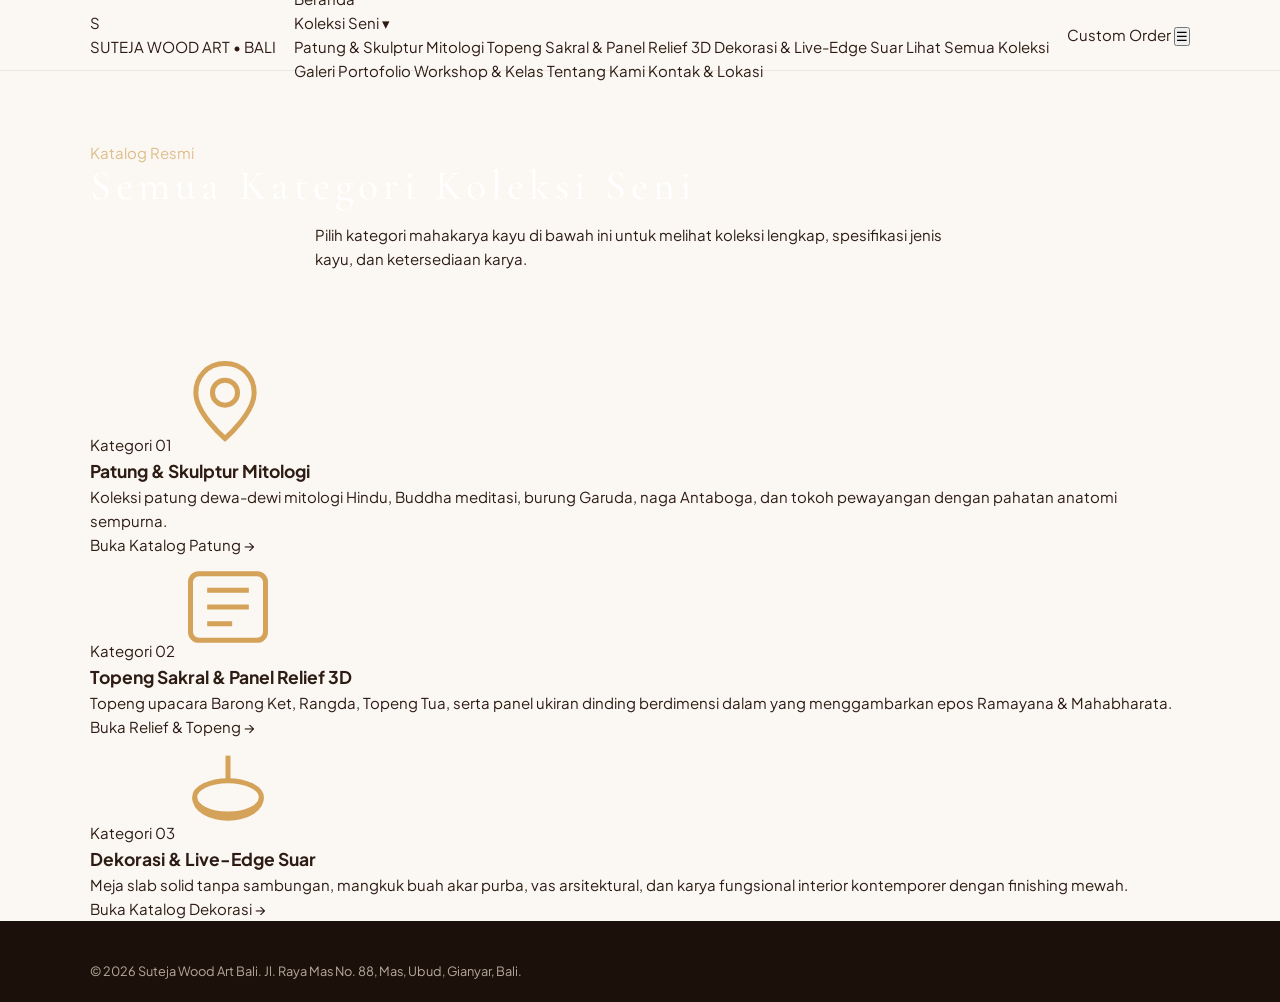
==== collections/index.html @ cc426fd6 "Add files via upload" ====
<!DOCTYPE html>
<html lang="id">
<head>
  <meta charset="UTF-8">
  <meta name="viewport" content="width=device-width, initial-scale=1.0">
  <title>Katalog Koleksi Seni Ukir Kayu | Suteja Wood Art Bali</title>
  <meta name="description" content="Jelajahi seluruh kategori seni ukir kayu Suteja Wood Art: Patung Dewa Mitologi, Topeng Sakral, Relief 3D Dinding, dan Perabot Kayu Suar Live-Edge.">
  <link rel="stylesheet" href="../css/style.css">
  <link rel="icon" href="data:image/svg+xml,<svg xmlns=%22http://www.w3.org/2000/svg%22 viewBox=%220 0 100 100%22><text y=%22.9em%22 font-size=%2290%22>🪵</text></svg>">
</head>
<body>

  <!-- HEADER -->
  <header class="site-header">
    <div class="container header-inner">
      <a href="../index.html" class="brand-logo" aria-label="Suteja Wood Art Home">
        <div class="logo-symbol">S</div>
        <div class="brand-text">
          <span class="brand-name">SUTEJA</span>
          <span class="brand-sub">WOOD ART • BALI</span>
        </div>
      </a>

      <nav class="nav-menu">
        <a href="../index.html" class="nav-link">Beranda</a>
        <div class="nav-item-has-dropdown">
          <a href="index.html" class="nav-link active">Koleksi Seni &#9662;</a>
          <div class="dropdown-menu">
            <a href="statues-sculptures.html" class="dropdown-link">Patung &amp; Skulptur Mitologi</a>
            <a href="masks-panels.html" class="dropdown-link">Topeng Sakral &amp; Panel Relief 3D</a>
            <a href="home-decor.html" class="dropdown-link">Dekorasi &amp; Live-Edge Suar</a>
            <a href="index.html" class="dropdown-link">Lihat Semua Koleksi</a>
          </div>
        </div>
        <a href="../gallery.html" class="nav-link">Galeri Portofolio</a>
        <a href="../workshop.html" class="nav-link">Workshop &amp; Kelas</a>
        <a href="../about.html" class="nav-link">Tentang Kami</a>
        <a href="../contact.html" class="nav-link">Kontak &amp; Lokasi</a>
      </nav>

      <div class="header-actions">
        <a href="../contact.html#commission" class="btn btn-gold btn-sm">Custom Order</a>
        <button class="mobile-menu-btn" aria-label="Toggle Menu">&#9776;</button>
      </div>
    </div>
  </header>

  <!-- BANNER -->
  <section class="hero-section" style="padding: 70px 0 80px;">
    <div class="hero-bg-overlay"></div>
    <div class="container text-center" style="position: relative; z-index: 2;">
      <span class="section-label" style="color: var(--gold-light);">Katalog Resmi</span>
      <h1 class="hero-title" style="margin-bottom: 16px;">Semua Kategori Koleksi Seni</h1>
      <p class="hero-description" style="margin: 0 auto; max-width: 650px;">
        Pilih kategori mahakarya kayu di bawah ini untuk melihat koleksi lengkap, spesifikasi jenis kayu, dan ketersediaan karya.
      </p>
    </div>
  </section>

  <!-- CATEGORIES -->
  <section class="section">
    <div class="container">
      <div class="collections-grid">
        <!-- Cat 1 -->
        <div class="collection-card">
          <div class="card-image-wrap">
            <span class="card-badge">Kategori 01</span>
            <svg width="100" height="100" viewBox="0 0 24 24" fill="none" stroke="#d4a359" stroke-width="1.2">
              <path d="M12 3c-4.5 0-7 3.5-7 7 0 5 7 11 7 11s7-6 7-11c0-3.5-2.5-7-7-7z"></path>
              <circle cx="12" cy="10" r="3"></circle>
            </svg>
          </div>
          <div class="card-body">
            <h3 class="card-title">Patung &amp; Skulptur Mitologi</h3>
            <p class="card-desc">
              Koleksi patung dewa-dewi mitologi Hindu, Buddha meditasi, burung Garuda, naga Antaboga, dan tokoh pewayangan dengan pahatan anatomi sempurna.
            </p>
            <div class="card-footer">
              <a href="statues-sculptures.html" class="btn btn-primary" style="width: 100%;">Buka Katalog Patung &rarr;</a>
            </div>
          </div>
        </div>

        <!-- Cat 2 -->
        <div class="collection-card">
          <div class="card-image-wrap">
            <span class="card-badge">Kategori 02</span>
            <svg width="100" height="100" viewBox="0 0 24 24" fill="none" stroke="#d4a359" stroke-width="1.2">
              <rect x="3" y="4" width="18" height="16" rx="2"></rect>
              <path d="M7 8h10M7 12h10M7 16h6"></path>
            </svg>
          </div>
          <div class="card-body">
            <h3 class="card-title">Topeng Sakral &amp; Panel Relief 3D</h3>
            <p class="card-desc">
              Topeng upacara Barong Ket, Rangda, Topeng Tua, serta panel ukiran dinding berdimensi dalam yang menggambarkan epos Ramayana &amp; Mahabharata.
            </p>
            <div class="card-footer">
              <a href="masks-panels.html" class="btn btn-primary" style="width: 100%;">Buka Relief &amp; Topeng &rarr;</a>
            </div>
          </div>
        </div>

        <!-- Cat 3 -->
        <div class="collection-card">
          <div class="card-image-wrap">
            <span class="card-badge">Kategori 03</span>
            <svg width="100" height="100" viewBox="0 0 24 24" fill="none" stroke="#d4a359" stroke-width="1.2">
              <ellipse cx="12" cy="14" rx="8" ry="4"></ellipse>
              <path d="M4 14c0 3 3.6 5 8 5s8-2 8-5"></path>
              <path d="M12 4v6"></path>
            </svg>
          </div>
          <div class="card-body">
            <h3 class="card-title">Dekorasi &amp; Live-Edge Suar</h3>
            <p class="card-desc">
              Meja slab solid tanpa sambungan, mangkuk buah akar purba, vas arsitektural, dan karya fungsional interior kontemporer dengan finishing mewah.
            </p>
            <div class="card-footer">
              <a href="home-decor.html" class="btn btn-primary" style="width: 100%;">Buka Katalog Dekorasi &rarr;</a>
            </div>
          </div>
        </div>
      </div>
    </div>
  </section>

  <!-- FOOTER -->
  <footer class="site-footer">
    <div class="container text-center">
      <p>&copy; 2026 Suteja Wood Art Bali. Jl. Raya Mas No. 88, Mas, Ubud, Gianyar, Bali.</p>
    </div>
  </footer>

  <script src="../js/app.js"></script>
</body>
</html>
---- css/style.css ----
/* ==========================================================================
   SUTEJA WOOD ART - Faithful Implementation of Official Mockup
   ========================================================================== */

@import url('https://fonts.googleapis.com/css2?family=Cormorant+Garamond:ital,wght@0,400;0,500;0,600;0,700;1,400;1,600&family=Plus+Jakarta+Sans:wght@300;400;500;600;700&display=swap');

:root {
  --bg-page: #fbf7f2;
  --bg-cream: #f4ece1;
  --bg-card: #ffffff;
  --bg-footer: #1c110a;
  
  --wood-dark: #2d1c14;
  --wood-brown: #7a462b;
  --wood-brown-hover: #8f5436;
  --wood-muted: #746456;
  --wood-light: #ab9b8e;
  
  --gold: #c29b62;
  --gold-light: #ddbe8d;
  --gold-subtle: rgba(194, 155, 98, 0.15);
  
  --border-card: rgba(122, 70, 43, 0.12);
  --border-light: rgba(45, 28, 20, 0.08);
  
  --font-serif: 'Cormorant Garamond', Georgia, serif;
  --font-sans: 'Plus Jakarta Sans', -apple-system, BlinkMacSystemFont, sans-serif;
  
  --radius-sm: 6px;
  --radius-md: 10px;
  --radius-lg: 16px;
  --radius-full: 9999px;
  
  --shadow-card: 0 4px 18px rgba(45, 28, 20, 0.05);
  --shadow-hover: 0 10px 25px rgba(45, 28, 20, 0.1);
  --transition: all 0.25s ease;
}

*, *::before, *::after {
  box-sizing: border-box;
  margin: 0;
  padding: 0;
}

html {
  scroll-behavior: smooth;
  font-size: 15px;
}

body {
  font-family: var(--font-sans);
  background-color: var(--bg-page);
  color: var(--wood-dark);
  line-height: 1.6;
  -webkit-font-smoothing: antialiased;
  overflow-x: hidden;
}

img {
  max-width: 100%;
  height: auto;
  display: block;
}

a {
  color: inherit;
  text-decoration: none;
  transition: var(--transition);
}

.container {
  width: 100%;
  max-width: 1140px;
  margin: 0 auto;
  padding: 0 20px;
}

/* ==========================================================================
   HEADER / NAVBAR
   ========================================================================== */
.site-header {
  background-color: var(--bg-page);
  border-bottom: 1px solid var(--border-light);
  position: sticky;
  top: 0;
  z-index: 1000;
}

.header-inner {
  display: flex;
  align-items: center;
  justify-content: space-between;
  height: 70px;
}

.brand-header-logo {
  display: flex;
  align-items: center;
  gap: 10px;
}

.brand-header-logo img {
  height: 44px;
  width: auto;
  object-fit: contain;
}

.nav-links {
  display: flex;
  align-items: center;
  gap: 24px;
}

.nav-item {
  font-size: 0.88rem;
  font-weight: 500;
  color: var(--wood-dark);
  padding: 6px 0;
  position: relative;
}

.nav-item:hover {
  color: var(--wood-brown);
}

.nav-item.active {
  color: var(--wood-dark);
  font-weight: 600;
}

.nav-item.active::after {
  content: '';
  position: absolute;
  bottom: 0;
  left: 0;
  right: 0;
  height: 2px;
  background-color: var(--wood-brown);
  border-radius: 2px;
}

.header-right {
  display: flex;
  align-items: center;
  gap: 18px;
}

.header-phone {
  display: flex;
  align-items: center;
  gap: 8px;
  font-size: 0.88rem;
  font-weight: 600;
  color: var(--wood-dark);
}

.header-phone:hover {
  color: var(--wood-brown);
}

.header-search-btn {
  background: none;
  border: none;
  cursor: pointer;
  color: var(--wood-dark);
  display: flex;
  align-items: center;
  justify-content: center;
  padding: 4px;
}

.mobile-toggle {
  display: none;
  background: none;
  border: none;
  font-size: 1.5rem;
  color: var(--wood-dark);
  cursor: pointer;
}

/* ==========================================================================
   HERO SECTION
   ========================================================================== */
.hero-wrapper {
  position: relative;
  background-color: #1a120c;
  overflow: hidden;
  min-height: 480px;
  display: flex;
  align-items: center;
}

.hero-bg-image {
  position: absolute;
  inset: 0;
  width: 100%;
  height: 100%;
  object-fit: cover;
  object-position: center right;
  z-index: 1;
}

.hero-gradient-overlay {
  position: absolute;
  inset: 0;
  background: linear-gradient(90deg, rgba(20, 13, 8, 0.95) 0%, rgba(20, 13, 8, 0.8) 40%, rgba(20, 13, 8, 0.2) 80%, rgba(20, 13, 8, 0.05) 100%);
  z-index: 2;
}

.hero-container {
  position: relative;
  z-index: 3;
  display: flex;
  justify-content: space-between;
  align-items: center;
  padding: 60px 0;
  width: 100%;
}

.hero-left-content {
  max-width: 440px;
  color: #f7efe6;
}

.hero-emblem {
  width: 58px;
  height: auto;
  margin-bottom: 12px;
  display: block;
  filter: drop-shadow(0 2px 8px rgba(0,0,0,0.4));
}

.hero-title {
  font-family: var(--font-serif);
  font-size: 2.8rem;
  font-weight: 500;
  letter-spacing: 5px;
  line-height: 1;
  color: #ffffff;
  margin-bottom: 4px;
}

.hero-wood-art {
  font-family: var(--font-serif);
  font-size: 1.05rem;
  letter-spacing: 3px;
  color: #e5d2bc;
  margin-bottom: 14px;
  display: block;
}

.hero-tagline {
  font-family: var(--font-serif);
  font-style: italic;
  font-size: 1rem;
  color: #d6be9f;
  margin-bottom: 14px;
  display: block;
}

.hero-desc {
  font-size: 0.95rem;
  line-height: 1.6;
  color: #c9bbae;
  margin-bottom: 24px;
}

.hero-btn {
  display: inline-flex;
  align-items: center;
  gap: 8px;
  background-color: var(--wood-brown);
  color: #fcf6ef;
  font-size: 0.9rem;
  font-weight: 600;
  padding: 10px 24px;
  border-radius: var(--radius-full);
  border: 1px solid rgba(221, 190, 141, 0.3);
  box-shadow: 0 4px 15px rgba(0, 0, 0, 0.3);
}

.hero-btn:hover {
  background-color: var(--wood-brown-hover);
  transform: translateY(-2px);
  color: #ffffff;
}

/* Right floating tags */
.hero-right-tags {
  display: flex;
  flex-direction: column;
  align-items: flex-end;
  gap: 6px;
  color: rgba(255, 255, 255, 0.85);
  font-size: 0.88rem;
  padding-right: 10px;
  border-right: 2px solid rgba(194, 155, 98, 0.4);
}

.hero-star-ornament {
  margin-top: 16px;
  color: var(--gold);
}

/* ==========================================================================
   CATEGORY ICONS STRIP
   ========================================================================== */
.category-strip {
  background-color: var(--bg-page);
  padding: 34px 0;
  border-bottom: 1px solid var(--border-light);
  position: relative;
}

.category-corner-left,
.category-corner-right {
  position: absolute;
  top: 8px;
  width: 50px;
  height: 50px;
  opacity: 0.12;
  pointer-events: none;
}
.category-corner-left { left: 16px; }
.category-corner-right { right: 16px; transform: scaleX(-1); }

.category-items-grid {
  display: grid;
  grid-template-columns: repeat(5, 1fr);
  gap: 16px;
  text-align: center;
}

.cat-item {
  display: flex;
  flex-direction: column;
  align-items: center;
  cursor: pointer;
}

.cat-icon-circle {
  width: 58px;
  height: 58px;
  border-radius: 50%;
  border: 1px solid rgba(122, 70, 43, 0.25);
  background-color: rgba(255, 255, 255, 0.5);
  display: flex;
  align-items: center;
  justify-content: center;
  margin-bottom: 10px;
  color: var(--wood-brown);
  transition: var(--transition);
}

.cat-item:hover .cat-icon-circle {
  background-color: #ffffff;
  border-color: var(--wood-brown);
  box-shadow: 0 4px 12px rgba(122, 70, 43, 0.15);
  transform: translateY(-3px);
}

.cat-title {
  font-weight: 700;
  font-size: 0.95rem;
  color: var(--wood-dark);
  margin-bottom: 2px;
}

.cat-subtitle {
  font-size: 0.78rem;
  color: var(--wood-muted);
}

/* ==========================================================================
   PRODUK PILIHAN (Featured Products)
   ========================================================================== */
.section-products {
  padding: 44px 0 54px;
}

.section-head-row {
  display: flex;
  justify-content: space-between;
  align-items: flex-end;
  margin-bottom: 26px;
}

.section-main-title {
  font-family: var(--font-serif);
  font-size: 2rem;
  font-weight: 600;
  color: var(--wood-dark);
  line-height: 1.1;
  margin-bottom: 4px;
}

.section-sub-line {
  font-size: 0.825rem;
  color: var(--wood-muted);
}

.section-more-link {
  font-size: 0.85rem;
  color: var(--wood-muted);
  display: inline-flex;
  align-items: center;
  gap: 6px;
}

.section-more-link:hover {
  color: var(--wood-brown);
}

.products-grid-5 {
  display: grid;
  grid-template-columns: repeat(5, 1fr);
  gap: 16px;
}

.product-card {
  background-color: #ffffff;
  border-radius: var(--radius-sm);
  border: 1px solid var(--border-card);
  padding: 10px 10px 14px;
  text-align: center;
  display: flex;
  flex-direction: column;
  transition: var(--transition);
}

.product-card:hover {
  transform: translateY(-5px);
  box-shadow: var(--shadow-hover);
  border-color: rgba(122, 70, 43, 0.3);
}

.product-image-box {
  width: 100%;
  aspect-ratio: 1 / 1;
  border-radius: 4px;
  overflow: hidden;
  background-color: #e8ded4;
  margin-bottom: 12px;
}

.product-image-box img {
  width: 100%;
  height: 100%;
  object-fit: cover;
  transition: transform 0.4s ease;
}

.product-card:hover .product-image-box img {
  transform: scale(1.06);
}

.product-title {
  font-size: 0.9rem;
  font-weight: 600;
  color: var(--wood-dark);
  margin-bottom: 10px;
  flex-grow: 1;
}

.btn-detail-pill {
  display: inline-flex;
  align-items: center;
  justify-content: center;
  gap: 6px;
  background-color: #f7f1e7;
  color: var(--wood-dark);
  font-size: 0.78rem;
  font-weight: 500;
  padding: 5px 14px;
  border-radius: var(--radius-full);
  border: 1px solid rgba(122, 70, 43, 0.15);
  cursor: pointer;
  transition: var(--transition);
}

.btn-detail-pill:hover {
  background-color: var(--wood-brown);
  color: #ffffff;
  border-color: var(--wood-brown);
}

/* ==========================================================================
   TENTANG KAMI (Split Section)
   ========================================================================== */
.section-about {
  padding: 20px 0 50px;
}

.about-split-card {
  background-color: #ffffff;
  border-radius: var(--radius-sm);
  border: 1px solid var(--border-card);
  overflow: hidden;
  display: grid;
  grid-template-columns: 0.9fr 1.3fr 0.8fr;
  box-shadow: var(--shadow-card);
  position: relative;
}

.about-photo-col {
  height: 100%;
  min-height: 250px;
  background-color: #1f140d;
}

.about-photo-col img {
  width: 100%;
  height: 100%;
  object-fit: cover;
}

.about-text-col {
  padding: 32px 30px;
  display: flex;
  flex-direction: column;
  justify-content: center;
}

.about-eyebrow {
  font-size: 0.75rem;
  text-transform: uppercase;
  letter-spacing: 1.5px;
  color: var(--wood-muted);
  font-weight: 600;
  margin-bottom: 4px;
}

.about-title {
  font-family: var(--font-serif);
  font-size: 1.85rem;
  font-weight: 600;
  color: var(--wood-dark);
  margin-bottom: 12px;
}

.about-paragraph {
  font-size: 0.875rem;
  line-height: 1.65;
  color: var(--wood-muted);
  margin-bottom: 22px;
}

.about-features-row {
  display: flex;
  gap: 20px;
  flex-wrap: wrap;
}

.about-feat-item {
  display: flex;
  flex-direction: column;
  align-items: center;
  gap: 4px;
  font-size: 0.76rem;
  font-weight: 600;
  color: var(--wood-dark);
}

.about-feat-icon {
  width: 32px;
  height: 32px;
  display: flex;
  align-items: center;
  justify-content: center;
  color: var(--wood-brown);
}

.about-quote-col {
  padding: 32px 28px;
  display: flex;
  flex-direction: column;
  justify-content: center;
  align-items: center;
  text-align: center;
  border-left: 1px solid var(--border-card);
  background-color: #faf6f0;
  position: relative;
}

.about-quote-text {
  font-family: var(--font-serif);
  font-style: italic;
  font-size: 1.15rem;
  line-height: 1.45;
  color: var(--wood-brown);
  margin-bottom: 14px;
}

.about-quote-star {
  color: var(--gold);
}

.about-corner-mandala {
  position: absolute;
  top: 8px;
  right: 8px;
  width: 44px;
  height: 44px;
  opacity: 0.15;
}

/* ==========================================================================
   GALERI KARYA
   ========================================================================== */
.section-gallery {
  padding: 30px 0 54px;
}

.gallery-row-5 {
  display: grid;
  grid-template-columns: repeat(5, 1fr);
  gap: 14px;
}

.gallery-thumb-item {
  border-radius: var(--radius-sm);
  overflow: hidden;
  height: 125px;
  background-color: #2b1b12;
  cursor: pointer;
  position: relative;
}

.gallery-thumb-item img {
  width: 100%;
  height: 100%;
  object-fit: cover;
  transition: transform 0.4s ease;
}

.gallery-thumb-item:hover img {
  transform: scale(1.08);
}

.gallery-hover-overlay {
  position: absolute;
  inset: 0;
  background: rgba(43, 27, 18, 0.45);
  display: flex;
  align-items: center;
  justify-content: center;
  opacity: 0;
  transition: var(--transition);
  color: #ffffff;
  font-size: 1.1rem;
}

.gallery-thumb-item:hover .gallery-hover-overlay {
  opacity: 1;
}

/* ==========================================================================
   APA KATA PELANGGAN KAMI (Testimonials)
   ========================================================================== */
.section-testimonials {
  position: relative;
  padding: 40px 0 60px;
  background-color: #f7f1e7;
  overflow: hidden;
}

.testimonial-temple-bg {
  position: absolute;
  left: 0;
  bottom: 0;
  height: 100%;
  width: 250px;
  object-fit: contain;
  object-position: bottom left;
  opacity: 0.45;
  pointer-events: none;
  z-index: 1;
}

.testimonials-inner {
  position: relative;
  z-index: 2;
}

.testimonials-title {
  text-align: center;
  font-family: var(--font-serif);
  font-size: 1.85rem;
  color: var(--wood-dark);
  margin-bottom: 26px;
}

.testimonials-grid-3 {
  display: grid;
  grid-template-columns: repeat(3, 1fr);
  gap: 20px;
  max-width: 960px;
  margin: 0 auto;
}

.testimonial-card {
  background-color: #ffffff;
  border-radius: var(--radius-sm);
  padding: 18px 20px;
  box-shadow: 0 4px 15px rgba(45, 28, 20, 0.04);
  border: 1px solid rgba(122, 70, 43, 0.08);
  display: flex;
  gap: 14px;
  align-items: flex-start;
}

.testi-avatar {
  width: 36px;
  height: 36px;
  border-radius: 50%;
  object-fit: cover;
  flex-shrink: 0;
  border: 1px solid var(--gold);
}

.testi-body {
  flex-grow: 1;
}

.testi-stars {
  color: #df9724;
  font-size: 0.8rem;
  letter-spacing: 2px;
  margin-bottom: 4px;
}

.testi-quote {
  font-size: 0.78rem;
  line-height: 1.5;
  color: var(--wood-muted);
  margin-bottom: 6px;
}

.testi-author {
  font-size: 0.74rem;
  font-style: italic;
  color: var(--wood-light);
}

/* ==========================================================================
   FOOTER
   ========================================================================== */
.site-footer {
  background-color: var(--bg-footer);
  color: #b7a99d;
  padding: 40px 0 20px;
  font-size: 0.85rem;
}

.footer-main-row {
  display: grid;
  grid-template-columns: 1.3fr 1.1fr 1.2fr 0.8fr;
  gap: 30px;
  align-items: center;
  padding-bottom: 30px;
  border-bottom: 1px solid rgba(255, 255, 255, 0.08);
}

.footer-brand {
  display: flex;
  flex-direction: column;
}

.footer-brand-logo {
  display: flex;
  align-items: center;
  gap: 10px;
  margin-bottom: 4px;
}

.footer-brand-title {
  font-family: var(--font-serif);
  font-size: 1.5rem;
  letter-spacing: 3px;
  color: #ffffff;
}

.footer-brand-sub {
  font-family: var(--font-serif);
  font-style: italic;
  font-size: 0.78rem;
  color: var(--gold-light);
}

.footer-col-title {
  font-size: 0.95rem;
  font-weight: 600;
  color: #ffffff;
  margin-bottom: 8px;
}

.footer-contact-item {
  display: flex;
  align-items: center;
  gap: 8px;
  margin-bottom: 4px;
  font-size: 0.85rem;
}

.footer-btn-wa {
  display: inline-flex;
  align-items: center;
  justify-content: center;
  gap: 8px;
  background-color: #ffffff;
  color: var(--wood-dark);
  font-weight: 700;
  font-size: 0.85rem;
  padding: 9px 20px;
  border-radius: var(--radius-full);
  margin-bottom: 4px;
  transition: var(--transition);
}

.footer-btn-wa:hover {
  background-color: var(--gold-light);
  transform: translateY(-2px);
}

.footer-wa-note {
  font-size: 0.74rem;
  color: #8c7d71;
}

.footer-bottom-copy {
  text-align: center;
  padding-top: 18px;
  font-size: 0.75rem;
  color: #7b6e63;
}

/* ==========================================================================
   MODAL LIGHTBOX
   ========================================================================== */
.modal-overlay {
  position: fixed;
  inset: 0;
  background: rgba(20, 13, 8, 0.8);
  backdrop-filter: blur(5px);
  z-index: 2000;
  display: flex;
  align-items: center;
  justify-content: center;
  padding: 20px;
  opacity: 0;
  visibility: hidden;
  transition: var(--transition);
}

.modal-overlay.active {
  opacity: 1;
  visibility: visible;
}

.modal-card {
  background: #ffffff;
  max-width: 640px;
  width: 100%;
  border-radius: var(--radius-sm);
  overflow: hidden;
  box-shadow: 0 20px 50px rgba(0,0,0,0.5);
  position: relative;
  display: grid;
  grid-template-columns: 1fr 1.2fr;
}

.modal-close-btn {
  position: absolute;
  top: 10px;
  right: 12px;
  background: rgba(0,0,0,0.1);
  border: none;
  font-size: 1.2rem;
  width: 30px;
  height: 30px;
  border-radius: 50%;
  cursor: pointer;
  z-index: 10;
}

.modal-close-btn:hover {
  background: var(--wood-dark);
  color: #ffffff;
}

.modal-img-col {
  background: #e8ded4;
}

.modal-img-col img {
  width: 100%;
  height: 100%;
  object-fit: cover;
}

.modal-text-col {
  padding: 26px 22px;
  display: flex;
  flex-direction: column;
  justify-content: space-between;
}

/* ==========================================================================
   RESPONSIVE
   ========================================================================== */
@media (max-width: 992px) {
  .products-grid-5 {
    grid-template-columns: repeat(3, 1fr);
  }
  .gallery-row-5 {
    grid-template-columns: repeat(3, 1fr);
  }
  .category-items-grid {
    grid-template-columns: repeat(3, 1fr);
  }
  .about-split-card {
    grid-template-columns: 1fr;
  }
  .about-photo-col {
    height: 200px;
  }
  .about-quote-col {
    border-left: none;
    border-top: 1px solid var(--border-card);
  }
  .footer-main-row {
    grid-template-columns: 1fr 1fr;
  }
}

@media (max-width: 768px) {
  .nav-links {
    display: none;
    position: absolute;
    top: 70px;
    left: 0;
    right: 0;
    background: #ffffff;
    flex-direction: column;
    padding: 20px;
    box-shadow: 0 10px 20px rgba(0,0,0,0.1);
  }
  .nav-links.open {
    display: flex;
  }
  .mobile-toggle {
    display: block;
  }
  .hero-container {
    flex-direction: column;
    text-align: center;
  }
  .hero-right-tags {
    display: none;
  }
  .hero-left-content {
    margin: 0 auto;
  }
  .hero-emblem {
    margin: 0 auto 12px;
  }
  .products-grid-5 {
    grid-template-columns: repeat(2, 1fr);
  }
  .gallery-row-5 {
    grid-template-columns: repeat(2, 1fr);
  }
  .category-items-grid {
    grid-template-columns: repeat(2, 1fr);
  }
  .testimonials-grid-3 {
    grid-template-columns: 1fr;
  }
  .footer-main-row {
    grid-template-columns: 1fr;
    text-align: center;
  }
  .footer-brand {
    align-items: center;
  }
  .modal-card {
    grid-template-columns: 1fr;
  }
  .modal-img-col {
    height: 200px;
  }
}
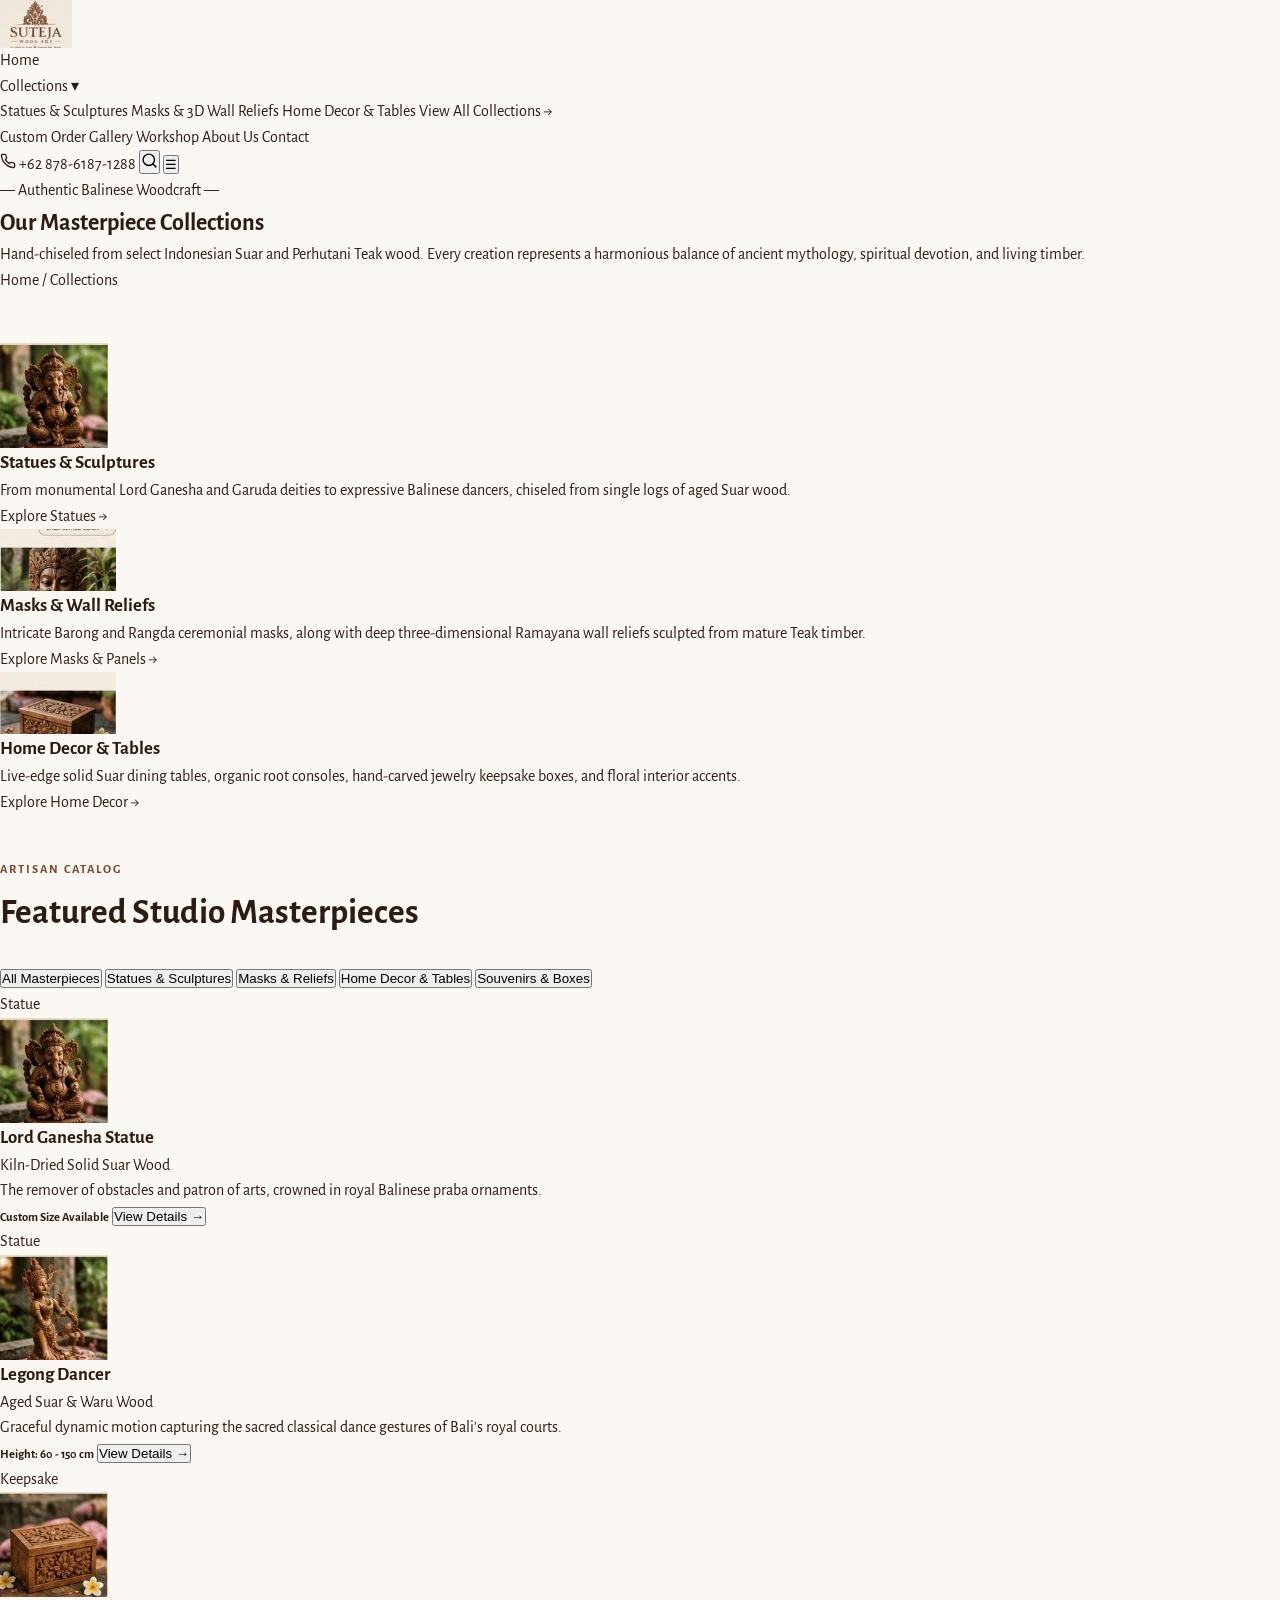
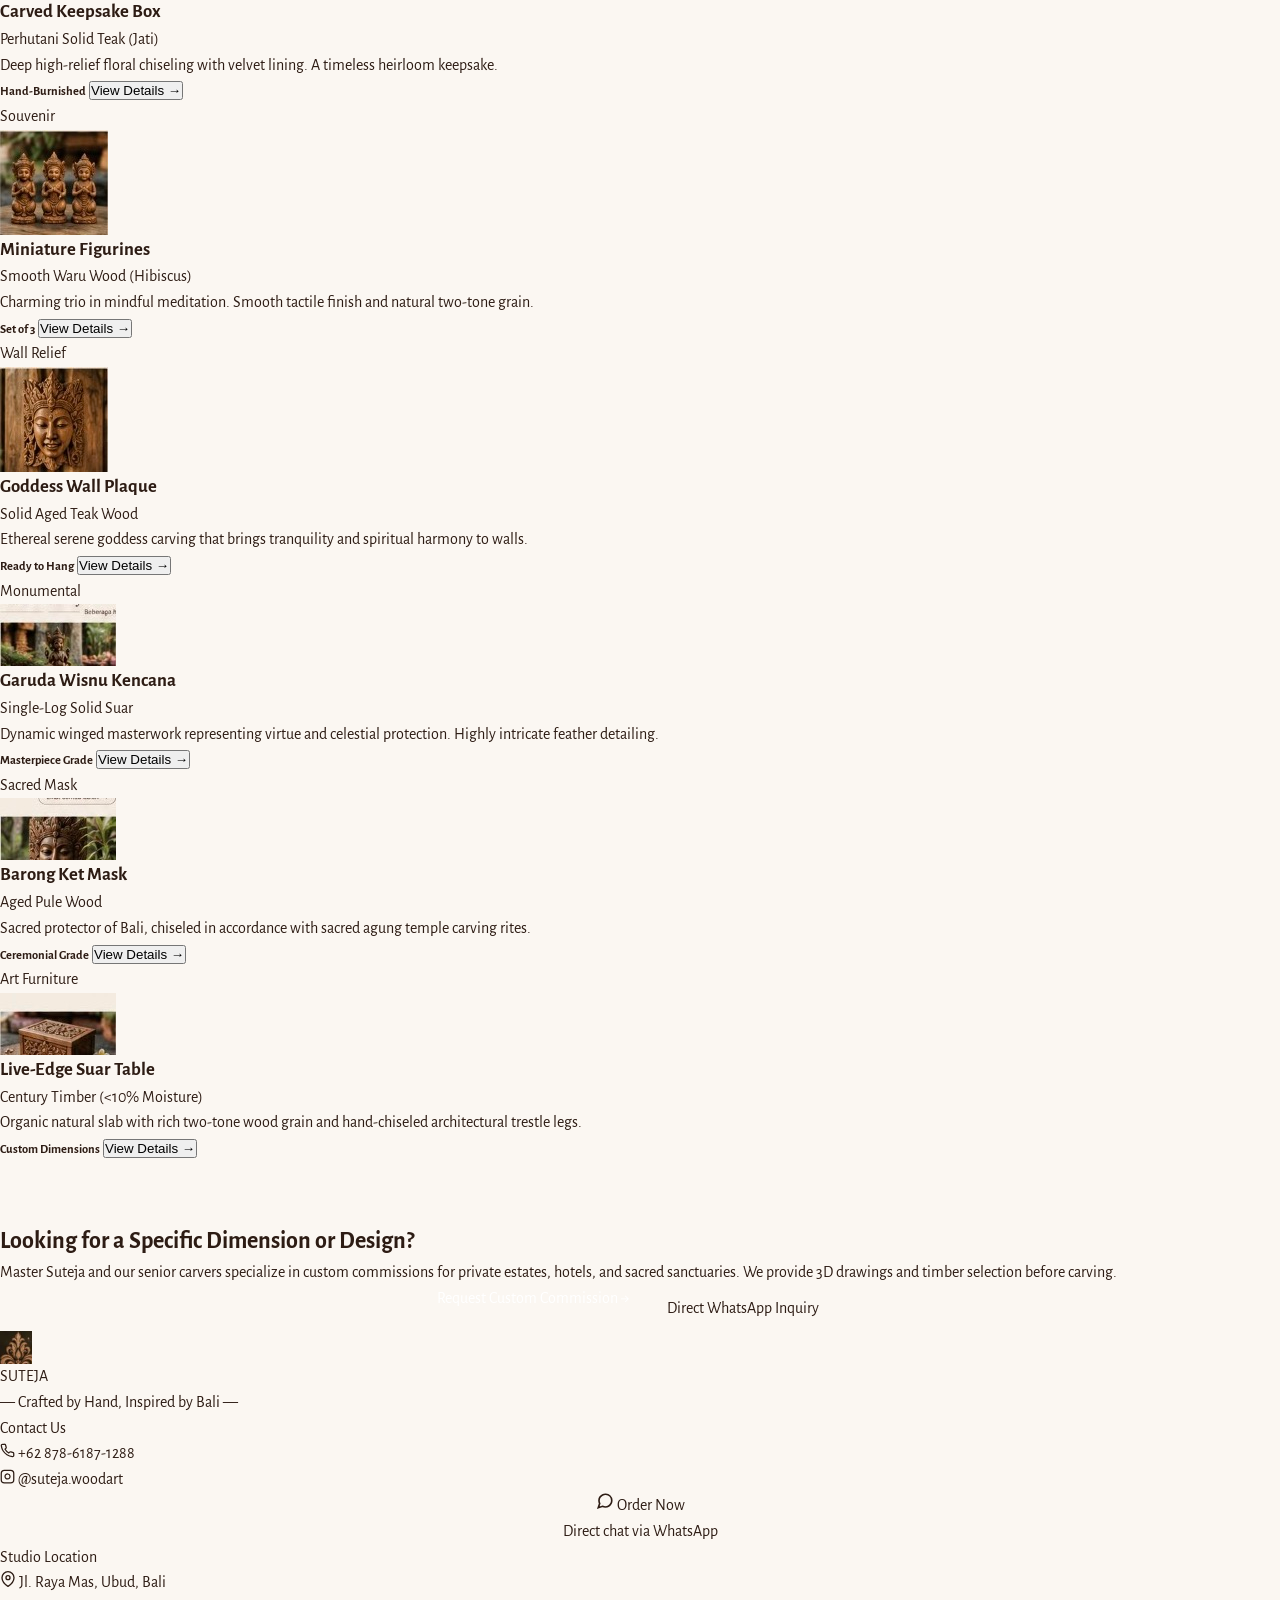
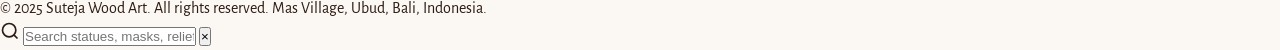
==== commit 6c0ff8a2: "Add files via upload" ====
--- a/collections/index.html
+++ b/collections/index.html
@@ -1,136 +1,430 @@
 <!DOCTYPE html>
-<html lang="id">
+<html lang="en">
 <head>
   <meta charset="UTF-8">
   <meta name="viewport" content="width=device-width, initial-scale=1.0">
-  <title>Katalog Koleksi Seni Ukir Kayu | Suteja Wood Art Bali</title>
-  <meta name="description" content="Jelajahi seluruh kategori seni ukir kayu Suteja Wood Art: Patung Dewa Mitologi, Topeng Sakral, Relief 3D Dinding, dan Perabot Kayu Suar Live-Edge.">
+  <title>Our Collections | Suteja Wood Art Bali</title>
+  <meta name="description" content="Explore handcrafted Balinese woodcarvings: sacred statues, traditional masks, 3D wall relief panels, and live-edge furniture sculpted from kiln-dried Suar and Teak wood.">
   <link rel="stylesheet" href="../css/style.css">
-  <link rel="icon" href="data:image/svg+xml,<svg xmlns=%22http://www.w3.org/2000/svg%22 viewBox=%220 0 100 100%22><text y=%22.9em%22 font-size=%2290%22>🪵</text></svg>">
+  <link rel="icon" href="../images/logo_emblem.jpg">
 </head>
 <body>
 
-  <!-- HEADER -->
+  <!-- ==========================================================================
+       HEADER / NAVBAR
+       ========================================================================== -->
   <header class="site-header">
     <div class="container header-inner">
-      <a href="../index.html" class="brand-logo" aria-label="Suteja Wood Art Home">
-        <div class="logo-symbol">S</div>
-        <div class="brand-text">
-          <span class="brand-name">SUTEJA</span>
-          <span class="brand-sub">WOOD ART • BALI</span>
-        </div>
+      <a href="../index.html" class="brand-header-logo" aria-label="Suteja Wood Art Home">
+        <img src="../images/header_logo.jpg" alt="Suteja Wood Art Logo">
       </a>
 
-      <nav class="nav-menu">
-        <a href="../index.html" class="nav-link">Beranda</a>
-        <div class="nav-item-has-dropdown">
-          <a href="index.html" class="nav-link active">Koleksi Seni &#9662;</a>
-          <div class="dropdown-menu">
-            <a href="statues-sculptures.html" class="dropdown-link">Patung &amp; Skulptur Mitologi</a>
-            <a href="masks-panels.html" class="dropdown-link">Topeng Sakral &amp; Panel Relief 3D</a>
-            <a href="home-decor.html" class="dropdown-link">Dekorasi &amp; Live-Edge Suar</a>
-            <a href="index.html" class="dropdown-link">Lihat Semua Koleksi</a>
-          </div>
-        </div>
-        <a href="../gallery.html" class="nav-link">Galeri Portofolio</a>
-        <a href="../workshop.html" class="nav-link">Workshop &amp; Kelas</a>
-        <a href="../about.html" class="nav-link">Tentang Kami</a>
-        <a href="../contact.html" class="nav-link">Kontak &amp; Lokasi</a>
+      <nav class="nav-links" id="navLinks">
+        <a href="../index.html" class="nav-item">Home</a>
+        <div class="nav-dropdown">
+          <a href="index.html" class="nav-item active nav-dropdown-toggle">Collections <span class="arrow">&#9662;</span></a>
+          <div class="dropdown-content">
+            <a href="statues-sculptures.html">Statues &amp; Sculptures</a>
+            <a href="masks-panels.html">Masks &amp; 3D Wall Reliefs</a>
+            <a href="home-decor.html">Home Decor &amp; Tables</a>
+            <a href="index.html" class="dropdown-all">View All Collections &rarr;</a>
+          </div>
+        </div>
+        <a href="../contact.html#commission" class="nav-item">Custom Order</a>
+        <a href="../gallery.html" class="nav-item">Gallery</a>
+        <a href="../workshop.html" class="nav-item">Workshop</a>
+        <a href="../about.html" class="nav-item">About Us</a>
+        <a href="../contact.html" class="nav-item">Contact</a>
       </nav>
 
-      <div class="header-actions">
-        <a href="../contact.html#commission" class="btn btn-gold btn-sm">Custom Order</a>
-        <button class="mobile-menu-btn" aria-label="Toggle Menu">&#9776;</button>
+      <div class="header-right">
+        <a href="https://wa.me/6287861871288" target="_blank" class="header-phone" title="Chat on WhatsApp">
+          <svg width="16" height="16" viewBox="0 0 24 24" fill="none" stroke="currentColor" stroke-width="2" stroke-linecap="round" stroke-linejoin="round">
+            <path d="M22 16.92v3a2 2 0 0 1-2.18 2 19.79 19.79 0 0 1-8.63-3.07 19.5 19.5 0 0 1-6-6 19.79 19.79 0 0 1-3.07-8.67A2 2 0 0 1 4.11 2h3a2 2 0 0 1 2 1.72 12.84 12.84 0 0 0 .7 2.81 2 2 0 0 1-.45 2.11L8.09 9.91a16 16 0 0 0 6 6l1.27-1.27a2 2 0 0 1 2.11-.45 12.84 12.84 0 0 0 2.81.7A2 2 0 0 1 22 16.92z"></path>
+          </svg>
+          <span>+62 878-6187-1288</span>
+        </a>
+
+        <button class="header-search-btn" id="headerSearchBtn" aria-label="Search Collections">
+          <svg width="17" height="17" viewBox="0 0 24 24" fill="none" stroke="currentColor" stroke-width="2" stroke-linecap="round" stroke-linejoin="round">
+            <circle cx="11" cy="11" r="8"></circle>
+            <line x1="21" y1="21" x2="16.65" y2="16.65"></line>
+          </svg>
+        </button>
+
+        <button class="mobile-toggle" id="mobileToggle" aria-label="Toggle Menu">&#9776;</button>
       </div>
     </div>
   </header>
 
-  <!-- BANNER -->
-  <section class="hero-section" style="padding: 70px 0 80px;">
-    <div class="hero-bg-overlay"></div>
-    <div class="container text-center" style="position: relative; z-index: 2;">
-      <span class="section-label" style="color: var(--gold-light);">Katalog Resmi</span>
-      <h1 class="hero-title" style="margin-bottom: 16px;">Semua Kategori Koleksi Seni</h1>
-      <p class="hero-description" style="margin: 0 auto; max-width: 650px;">
-        Pilih kategori mahakarya kayu di bawah ini untuk melihat koleksi lengkap, spesifikasi jenis kayu, dan ketersediaan karya.
+  <!-- ==========================================================================
+       SUBPAGE HERO BANNER
+       ========================================================================== -->
+  <section class="subpage-hero">
+    <div class="subpage-hero-overlay"></div>
+    <div class="container subpage-hero-content">
+      <span class="subpage-hero-eyebrow">— Authentic Balinese Woodcraft —</span>
+      <h1 class="subpage-hero-title">Our Masterpiece Collections</h1>
+      <p class="subpage-hero-desc">
+        Hand-chiseled from select Indonesian Suar and Perhutani Teak wood. Every creation represents a harmonious balance of ancient mythology, spiritual devotion, and living timber.
       </p>
+      <div class="subpage-breadcrumb">
+        <a href="../index.html">Home</a> <span>/</span> <span class="current">Collections</span>
+      </div>
     </div>
   </section>
 
-  <!-- CATEGORIES -->
-  <section class="section">
+  <!-- ==========================================================================
+       CATEGORY SHOWCASE CARDS (3 PRIMARY CATEGORIES)
+       ========================================================================== -->
+  <section style="padding: 50px 0 20px;">
     <div class="container">
-      <div class="collections-grid">
+      <div class="category-showcase-grid">
         <!-- Cat 1 -->
-        <div class="collection-card">
-          <div class="card-image-wrap">
-            <span class="card-badge">Kategori 01</span>
-            <svg width="100" height="100" viewBox="0 0 24 24" fill="none" stroke="#d4a359" stroke-width="1.2">
-              <path d="M12 3c-4.5 0-7 3.5-7 7 0 5 7 11 7 11s7-6 7-11c0-3.5-2.5-7-7-7z"></path>
+        <div class="category-showcase-card">
+          <div class="category-showcase-img">
+            <img src="../images/prod_ganesha.jpg" alt="Statues & Mythological Sculptures">
+          </div>
+          <div class="category-showcase-body">
+            <div>
+              <h3 class="category-showcase-title">Statues &amp; Sculptures</h3>
+              <p class="category-showcase-desc">
+                From monumental Lord Ganesha and Garuda deities to expressive Balinese dancers, chiseled from single logs of aged Suar wood.
+              </p>
+            </div>
+            <a href="statues-sculptures.html" class="category-showcase-link">Explore Statues &rarr;</a>
+          </div>
+        </div>
+
+        <!-- Cat 2 -->
+        <div class="category-showcase-card">
+          <div class="category-showcase-img">
+            <img src="../images/gallery_5.jpg" alt="Sacred Masks & 3D Wall Reliefs">
+          </div>
+          <div class="category-showcase-body">
+            <div>
+              <h3 class="category-showcase-title">Masks &amp; Wall Reliefs</h3>
+              <p class="category-showcase-desc">
+                Intricate Barong and Rangda ceremonial masks, along with deep three-dimensional Ramayana wall reliefs sculpted from mature Teak timber.
+              </p>
+            </div>
+            <a href="masks-panels.html" class="category-showcase-link">Explore Masks &amp; Panels &rarr;</a>
+          </div>
+        </div>
+
+        <!-- Cat 3 -->
+        <div class="category-showcase-card">
+          <div class="category-showcase-img">
+            <img src="../images/gallery_4.jpg" alt="Home Decor, Tables & Keepsakes">
+          </div>
+          <div class="category-showcase-body">
+            <div>
+              <h3 class="category-showcase-title">Home Decor &amp; Tables</h3>
+              <p class="category-showcase-desc">
+                Live-edge solid Suar dining tables, organic root consoles, hand-carved jewelry keepsake boxes, and floral interior accents.
+              </p>
+            </div>
+            <a href="home-decor.html" class="category-showcase-link">Explore Home Decor &rarr;</a>
+          </div>
+        </div>
+      </div>
+    </div>
+  </section>
+
+  <!-- ==========================================================================
+       COMPLETE CATALOG WITH FILTERING
+       ========================================================================== -->
+  <section style="padding: 20px 0 60px;">
+    <div class="container">
+      <div class="text-center" style="margin-bottom: 25px;">
+        <span style="font-size: 0.78rem; text-transform: uppercase; letter-spacing: 2px; color: var(--wood-brown); font-weight: 600;">Artisan Catalog</span>
+        <h2 style="font-family: var(--font-serif); font-size: 2.2rem; color: var(--wood-dark); margin-top: 4px;">Featured Studio Masterpieces</h2>
+      </div>
+
+      <!-- Filter Bar -->
+      <div class="filter-bar">
+        <button class="filter-btn active" data-filter="all">All Masterpieces</button>
+        <button class="filter-btn" data-filter="statue">Statues &amp; Sculptures</button>
+        <button class="filter-btn" data-filter="mask">Masks &amp; Reliefs</button>
+        <button class="filter-btn" data-filter="decor">Home Decor &amp; Tables</button>
+        <button class="filter-btn" data-filter="souvenir">Souvenirs &amp; Boxes</button>
+      </div>
+
+      <!-- Catalog Grid -->
+      <div class="catalog-grid-4">
+        <!-- 1. Ganesha -->
+        <div class="catalog-card" data-category="statue">
+          <div class="catalog-thumb">
+            <span class="catalog-tag-badge">Statue</span>
+            <img src="../images/prod_ganesha.jpg" alt="Lord Ganesha Wood Statue">
+          </div>
+          <div class="catalog-body">
+            <div>
+              <h3 class="catalog-title">Lord Ganesha Statue</h3>
+              <div class="catalog-material">Kiln-Dried Solid Suar Wood</div>
+              <p class="catalog-desc">The remover of obstacles and patron of arts, crowned in royal Balinese praba ornaments.</p>
+            </div>
+            <div class="catalog-footer">
+              <span style="font-size: 0.78rem; font-weight: 600; color: var(--wood-dark);">Custom Size Available</span>
+              <button class="btn-detail-pill" data-product="ganesha">View Details &rarr;</button>
+            </div>
+          </div>
+        </div>
+
+        <!-- 2. Dancer -->
+        <div class="catalog-card" data-category="statue">
+          <div class="catalog-thumb">
+            <span class="catalog-tag-badge">Statue</span>
+            <img src="../images/prod_penari.jpg" alt="Balinese Legong Dancer">
+          </div>
+          <div class="catalog-body">
+            <div>
+              <h3 class="catalog-title">Legong Dancer</h3>
+              <div class="catalog-material">Aged Suar &amp; Waru Wood</div>
+              <p class="catalog-desc">Graceful dynamic motion capturing the sacred classical dance gestures of Bali's royal courts.</p>
+            </div>
+            <div class="catalog-footer">
+              <span style="font-size: 0.78rem; font-weight: 600; color: var(--wood-dark);">Height: 60 - 150 cm</span>
+              <button class="btn-detail-pill" data-product="penari">View Details &rarr;</button>
+            </div>
+          </div>
+        </div>
+
+        <!-- 3. Kotak -->
+        <div class="catalog-card" data-category="souvenir">
+          <div class="catalog-thumb">
+            <span class="catalog-tag-badge">Keepsake</span>
+            <img src="../images/prod_kotak.jpg" alt="Hand-Carved Keepsake Jewelry Box">
+          </div>
+          <div class="catalog-body">
+            <div>
+              <h3 class="catalog-title">Carved Keepsake Box</h3>
+              <div class="catalog-material">Perhutani Solid Teak (Jati)</div>
+              <p class="catalog-desc">Deep high-relief floral chiseling with velvet lining. A timeless heirloom keepsake.</p>
+            </div>
+            <div class="catalog-footer">
+              <span style="font-size: 0.78rem; font-weight: 600; color: var(--wood-dark);">Hand-Burnished</span>
+              <button class="btn-detail-pill" data-product="kotak">View Details &rarr;</button>
+            </div>
+          </div>
+        </div>
+
+        <!-- 4. Souvenir Figurines -->
+        <div class="catalog-card" data-category="souvenir">
+          <div class="catalog-thumb">
+            <span class="catalog-tag-badge">Souvenir</span>
+            <img src="../images/prod_souvenir.jpg" alt="Miniature Meditative Figurines">
+          </div>
+          <div class="catalog-body">
+            <div>
+              <h3 class="catalog-title">Miniature Figurines</h3>
+              <div class="catalog-material">Smooth Waru Wood (Hibiscus)</div>
+              <p class="catalog-desc">Charming trio in mindful meditation. Smooth tactile finish and natural two-tone grain.</p>
+            </div>
+            <div class="catalog-footer">
+              <span style="font-size: 0.78rem; font-weight: 600; color: var(--wood-dark);">Set of 3</span>
+              <button class="btn-detail-pill" data-product="souvenir">View Details &rarr;</button>
+            </div>
+          </div>
+        </div>
+
+        <!-- 5. Goddess Wall Relief -->
+        <div class="catalog-card" data-category="mask">
+          <div class="catalog-thumb">
+            <span class="catalog-tag-badge">Wall Relief</span>
+            <img src="../images/prod_hiasan.jpg" alt="Balinese Sacred Wall Relief Plaque">
+          </div>
+          <div class="catalog-body">
+            <div>
+              <h3 class="catalog-title">Goddess Wall Plaque</h3>
+              <div class="catalog-material">Solid Aged Teak Wood</div>
+              <p class="catalog-desc">Ethereal serene goddess carving that brings tranquility and spiritual harmony to walls.</p>
+            </div>
+            <div class="catalog-footer">
+              <span style="font-size: 0.78rem; font-weight: 600; color: var(--wood-dark);">Ready to Hang</span>
+              <button class="btn-detail-pill" data-product="hiasan">View Details &rarr;</button>
+            </div>
+          </div>
+        </div>
+
+        <!-- 6. Garuda Wisnu -->
+        <div class="catalog-card" data-category="statue">
+          <div class="catalog-thumb">
+            <span class="catalog-tag-badge">Monumental</span>
+            <img src="../images/gallery_1.jpg" alt="Garuda Wisnu Kencana Sculpture">
+          </div>
+          <div class="catalog-body">
+            <div>
+              <h3 class="catalog-title">Garuda Wisnu Kencana</h3>
+              <div class="catalog-material">Single-Log Solid Suar</div>
+              <p class="catalog-desc">Dynamic winged masterwork representing virtue and celestial protection. Highly intricate feather detailing.</p>
+            </div>
+            <div class="catalog-footer">
+              <span style="font-size: 0.78rem; font-weight: 600; color: var(--wood-dark);">Masterpiece Grade</span>
+              <button class="btn-detail-pill" data-product="garuda">View Details &rarr;</button>
+            </div>
+          </div>
+        </div>
+
+        <!-- 7. Barong Mask -->
+        <div class="catalog-card" data-category="mask">
+          <div class="catalog-thumb">
+            <span class="catalog-tag-badge">Sacred Mask</span>
+            <img src="../images/gallery_5.jpg" alt="Barong Ket Protective Mask">
+          </div>
+          <div class="catalog-body">
+            <div>
+              <h3 class="catalog-title">Barong Ket Mask</h3>
+              <div class="catalog-material">Aged Pule Wood</div>
+              <p class="catalog-desc">Sacred protector of Bali, chiseled in accordance with sacred agung temple carving rites.</p>
+            </div>
+            <div class="catalog-footer">
+              <span style="font-size: 0.78rem; font-weight: 600; color: var(--wood-dark);">Ceremonial Grade</span>
+              <button class="btn-detail-pill" data-product="barong">View Details &rarr;</button>
+            </div>
+          </div>
+        </div>
+
+        <!-- 8. Live-Edge Dining Table -->
+        <div class="catalog-card" data-category="decor">
+          <div class="catalog-thumb">
+            <span class="catalog-tag-badge">Art Furniture</span>
+            <img src="../images/gallery_4.jpg" alt="Live-Edge Suar Dining Table">
+          </div>
+          <div class="catalog-body">
+            <div>
+              <h3 class="catalog-title">Live-Edge Suar Table</h3>
+              <div class="catalog-material">Century Timber (<10% Moisture)</div>
+              <p class="catalog-desc">Organic natural slab with rich two-tone wood grain and hand-chiseled architectural trestle legs.</p>
+            </div>
+            <div class="catalog-footer">
+              <span style="font-size: 0.78rem; font-weight: 600; color: var(--wood-dark);">Custom Dimensions</span>
+              <button class="btn-detail-pill" data-product="suar-table">View Details &rarr;</button>
+            </div>
+          </div>
+        </div>
+      </div>
+    </div>
+  </section>
+
+  <!-- ==========================================================================
+       CTA BANNER
+       ========================================================================== -->
+  <section class="cta-banner-strip">
+    <div class="container">
+      <h2>Looking for a Specific Dimension or Design?</h2>
+      <p>
+        Master Suteja and our senior carvers specialize in custom commissions for private estates, hotels, and sacred sanctuaries. We provide 3D drawings and timber selection before carving.
+      </p>
+      <div style="display: flex; gap: 14px; justify-content: center; flex-wrap: wrap;">
+        <a href="../contact.html#commission" class="hero-btn" style="color: #fff;">Request Custom Commission &rarr;</a>
+        <a href="https://wa.me/6287861871288" target="_blank" class="footer-btn-wa" style="padding: 10px 24px;">Direct WhatsApp Inquiry</a>
+      </div>
+    </div>
+  </section>
+
+  <!-- ==========================================================================
+       FOOTER
+       ========================================================================== -->
+  <footer class="site-footer" id="contact">
+    <div class="container">
+      <div class="footer-main-row">
+        <div class="footer-brand">
+          <div class="footer-brand-logo">
+            <img src="../images/logo_emblem.jpg" alt="Suteja Emblem" style="width: 32px; height: auto;">
+            <div>
+              <div class="footer-brand-title">SUTEJA</div>
+              <div class="footer-brand-sub">— Crafted by Hand, Inspired by Bali —</div>
+            </div>
+          </div>
+        </div>
+
+        <div>
+          <div class="footer-col-title">Contact Us</div>
+          <div class="footer-contact-item">
+            <svg width="15" height="15" viewBox="0 0 24 24" fill="none" stroke="currentColor" stroke-width="2">
+              <path d="M22 16.92v3a2 2 0 0 1-2.18 2 19.79 19.79 0 0 1-8.63-3.07 19.5 19.5 0 0 1-6-6 19.79 19.79 0 0 1-3.07-8.67A2 2 0 0 1 4.11 2h3a2 2 0 0 1 2 1.72 12.84 12.84 0 0 0 .7 2.81 2 2 0 0 1-.45 2.11L8.09 9.91a16 16 0 0 0 6 6l1.27-1.27a2 2 0 0 1 2.11-.45 12.84 12.84 0 0 0 2.81.7A2 2 0 0 1 22 16.92z"></path>
+            </svg>
+            <span>+62 878-6187-1288</span>
+          </div>
+          <div class="footer-contact-item">
+            <svg width="15" height="15" viewBox="0 0 24 24" fill="none" stroke="currentColor" stroke-width="2">
+              <rect x="2" y="2" width="20" height="20" rx="5" ry="5"></rect>
+              <path d="M16 11.37A4 4 0 1 1 12.63 8 4 4 0 0 1 16 11.37z"></path>
+              <line x1="17.5" y1="6.5" x2="17.51" y2="6.5"></line>
+            </svg>
+            <span>@suteja.woodart</span>
+          </div>
+        </div>
+
+        <div style="text-align: center;">
+          <a href="https://wa.me/6287861871288?text=Hello%20Suteja%20Wood%20Art,%20I%20would%20like%20to%20inquire%20about%20ordering%20a%20woodcarving%20artwork" target="_blank" class="footer-btn-wa">
+            <svg width="18" height="18" viewBox="0 0 24 24" fill="none" stroke="currentColor" stroke-width="2.2">
+              <path d="M21 11.5a8.38 8.38 0 0 1-.9 3.8 8.5 8.5 0 0 1-7.6 4.7 8.38 8.38 0 0 1-3.8-.9L3 21l1.9-5.7a8.38 8.38 0 0 1-.9-3.8 8.5 8.5 0 0 1 4.7-7.6 8.38 8.38 0 0 1 3.8-.9h.5a8.48 8.48 0 0 1 8 8v.5z"></path>
+            </svg>
+            <span>Order Now</span>
+          </a>
+          <div class="footer-wa-note">Direct chat via WhatsApp</div>
+        </div>
+
+        <div>
+          <div class="footer-col-title">Studio Location</div>
+          <div class="footer-contact-item">
+            <svg width="16" height="16" viewBox="0 0 24 24" fill="none" stroke="currentColor" stroke-width="2">
+              <path d="M21 10c0 7-9 13-9 13s-9-6-9-13a9 9 0 0 1 18 0z"></path>
               <circle cx="12" cy="10" r="3"></circle>
             </svg>
-          </div>
-          <div class="card-body">
-            <h3 class="card-title">Patung &amp; Skulptur Mitologi</h3>
-            <p class="card-desc">
-              Koleksi patung dewa-dewi mitologi Hindu, Buddha meditasi, burung Garuda, naga Antaboga, dan tokoh pewayangan dengan pahatan anatomi sempurna.
-            </p>
-            <div class="card-footer">
-              <a href="statues-sculptures.html" class="btn btn-primary" style="width: 100%;">Buka Katalog Patung &rarr;</a>
-            </div>
-          </div>
-        </div>
-
-        <!-- Cat 2 -->
-        <div class="collection-card">
-          <div class="card-image-wrap">
-            <span class="card-badge">Kategori 02</span>
-            <svg width="100" height="100" viewBox="0 0 24 24" fill="none" stroke="#d4a359" stroke-width="1.2">
-              <rect x="3" y="4" width="18" height="16" rx="2"></rect>
-              <path d="M7 8h10M7 12h10M7 16h6"></path>
-            </svg>
-          </div>
-          <div class="card-body">
-            <h3 class="card-title">Topeng Sakral &amp; Panel Relief 3D</h3>
-            <p class="card-desc">
-              Topeng upacara Barong Ket, Rangda, Topeng Tua, serta panel ukiran dinding berdimensi dalam yang menggambarkan epos Ramayana &amp; Mahabharata.
-            </p>
-            <div class="card-footer">
-              <a href="masks-panels.html" class="btn btn-primary" style="width: 100%;">Buka Relief &amp; Topeng &rarr;</a>
-            </div>
-          </div>
-        </div>
-
-        <!-- Cat 3 -->
-        <div class="collection-card">
-          <div class="card-image-wrap">
-            <span class="card-badge">Kategori 03</span>
-            <svg width="100" height="100" viewBox="0 0 24 24" fill="none" stroke="#d4a359" stroke-width="1.2">
-              <ellipse cx="12" cy="14" rx="8" ry="4"></ellipse>
-              <path d="M4 14c0 3 3.6 5 8 5s8-2 8-5"></path>
-              <path d="M12 4v6"></path>
-            </svg>
-          </div>
-          <div class="card-body">
-            <h3 class="card-title">Dekorasi &amp; Live-Edge Suar</h3>
-            <p class="card-desc">
-              Meja slab solid tanpa sambungan, mangkuk buah akar purba, vas arsitektural, dan karya fungsional interior kontemporer dengan finishing mewah.
-            </p>
-            <div class="card-footer">
-              <a href="home-decor.html" class="btn btn-primary" style="width: 100%;">Buka Katalog Dekorasi &rarr;</a>
-            </div>
-          </div>
-        </div>
-      </div>
-    </div>
-  </section>
-
-  <!-- FOOTER -->
-  <footer class="site-footer">
-    <div class="container text-center">
-      <p>&copy; 2026 Suteja Wood Art Bali. Jl. Raya Mas No. 88, Mas, Ubud, Gianyar, Bali.</p>
+            <span>Jl. Raya Mas, Ubud, Bali</span>
+          </div>
+        </div>
+      </div>
+
+      <div class="footer-bottom-copy">
+        &copy; 2025 Suteja Wood Art. All rights reserved. Mas Village, Ubud, Bali, Indonesia.
+      </div>
     </div>
   </footer>
+
+  <!-- Lightbox Modal -->
+  <div class="modal-overlay" id="productModal" aria-hidden="true" role="dialog">
+    <div class="modal-card">
+      <button class="modal-close-btn" id="modalClose" aria-label="Close">&times;</button>
+      <div class="modal-img-col">
+        <img id="modalImg" src="" alt="Product Detail">
+      </div>
+      <div class="modal-text-col">
+        <div>
+          <span style="font-size: 0.75rem; text-transform: uppercase; letter-spacing: 1.5px; color: var(--wood-brown); font-weight: 700;" id="modalCategory">CATEGORY</span>
+          <h3 style="font-family: var(--font-serif); font-size: 1.6rem; color: var(--wood-dark); margin: 6px 0 10px;" id="modalTitle">Artwork Title</h3>
+          <p style="font-size: 0.85rem; color: var(--wood-muted); line-height: 1.6; margin-bottom: 16px;" id="modalDesc">Detailed description of the artwork.</p>
+          
+          <div style="background-color: #faf6f0; padding: 12px; border-radius: 6px; font-size: 0.8rem; margin-bottom: 16px;">
+            <div style="margin-bottom: 4px;"><strong>🪵 Timber Material:</strong> <span id="modalMaterial">Select Suar / Teak / Waru Wood</span></div>
+            <div><strong>✨ Authenticity:</strong> 100% Balinese Hand-Chiseled Masterpiece</div>
+          </div>
+        </div>
+
+        <a id="modalWaBtn" href="#" target="_blank" class="hero-btn" style="width: 100%; justify-content: center;">
+          Inquire via WhatsApp &rarr;
+        </a>
+      </div>
+    </div>
+  </div>
+
+  <!-- Search Modal -->
+  <div class="search-modal-overlay" id="searchModal" aria-hidden="true" role="dialog">
+    <div class="search-modal-card">
+      <div class="search-input-header">
+        <svg width="20" height="20" viewBox="0 0 24 24" fill="none" stroke="currentColor" stroke-width="2">
+          <circle cx="11" cy="11" r="8"></circle>
+          <line x1="21" y1="21" x2="16.65" y2="16.65"></line>
+        </svg>
+        <input type="text" id="searchInput" class="search-input-field" placeholder="Search statues, masks, relief panels, tables..." autocomplete="off">
+        <button class="search-close-btn" id="searchClose" aria-label="Close search">&times;</button>
+      </div>
+      <div class="search-results-box" id="searchResults"></div>
+    </div>
+  </div>
 
   <script src="../js/app.js"></script>
 </body>
--- a/css/style.css
+++ b/css/style.css
@@ -1,39 +1,42 @@
 /* ==========================================================================
-   SUTEJA WOOD ART - Faithful Implementation of Official Mockup
-   ========================================================================== */
-
-@import url('https://fonts.googleapis.com/css2?family=Cormorant+Garamond:ital,wght@0,400;0,500;0,600;0,700;1,400;1,600&family=Plus+Jakarta+Sans:wght@300;400;500;600;700&display=swap');
+   SUTEJA WOOD ART - Taksu Bali Layout with Warm Balinese Wood Color Palette
+   ========================================================================== */
+
+@import url('https://fonts.googleapis.com/css2?family=Alegreya+Sans:ital,wght@0,300;0,400;0,500;0,700;1,400&family=EB+Garamond:ital,wght@0,400;0,500;0,600;0,700;1,400;1,500&display=swap');
 
 :root {
+  /* Nuansa Warna Desain Lama (Warm Balinese Artisan Wood) */
   --bg-page: #fbf7f2;
   --bg-cream: #f4ece1;
   --bg-card: #ffffff;
   --bg-footer: #1c110a;
+  --bg-dark: #24160e;
   
   --wood-dark: #2d1c14;
   --wood-brown: #7a462b;
   --wood-brown-hover: #8f5436;
-  --wood-muted: #746456;
+  --wood-muted: #6a584c;
   --wood-light: #ab9b8e;
   
   --gold: #c29b62;
   --gold-light: #ddbe8d;
+  --gold-warm: #d4a359;
   --gold-subtle: rgba(194, 155, 98, 0.15);
   
-  --border-card: rgba(122, 70, 43, 0.12);
+  --border-card: rgba(122, 70, 43, 0.14);
   --border-light: rgba(45, 28, 20, 0.08);
+  --border-gold: rgba(194, 155, 98, 0.45);
   
-  --font-serif: 'Cormorant Garamond', Georgia, serif;
-  --font-sans: 'Plus Jakarta Sans', -apple-system, BlinkMacSystemFont, sans-serif;
+  --primtext: 'EB Garamond', Georgia, serif;
+  --subtext: 'Alegreya Sans', -apple-system, BlinkMacSystemFont, sans-serif;
   
-  --radius-sm: 6px;
-  --radius-md: 10px;
-  --radius-lg: 16px;
+  --radius-sm: 4px;
+  --radius-md: 8px;
   --radius-full: 9999px;
   
-  --shadow-card: 0 4px 18px rgba(45, 28, 20, 0.05);
-  --shadow-hover: 0 10px 25px rgba(45, 28, 20, 0.1);
-  --transition: all 0.25s ease;
+  --shadow-card: 0 6px 22px rgba(45, 28, 20, 0.07);
+  --shadow-hover: 0 14px 34px rgba(45, 28, 20, 0.14);
+  --transition: all 0.3s ease;
 }
 
 *, *::before, *::after {
@@ -44,11 +47,11 @@
 
 html {
   scroll-behavior: smooth;
-  font-size: 15px;
+  font-size: 16px;
 }
 
 body {
-  font-family: var(--font-sans);
+  font-family: var(--subtext);
   background-color: var(--bg-page);
   color: var(--wood-dark);
   line-height: 1.6;
@@ -68,781 +71,1276 @@
   transition: var(--transition);
 }
 
-.container {
+.container-global {
   width: 100%;
-  max-width: 1140px;
+  max-width: 1200px;
   margin: 0 auto;
-  padding: 0 20px;
-}
-
-/* ==========================================================================
-   HEADER / NAVBAR
-   ========================================================================== */
-.site-header {
-  background-color: var(--bg-page);
-  border-bottom: 1px solid var(--border-light);
+  padding: 0 24px;
+}
+
+.pad6rem {
+  padding: 5.5rem 0;
+}
+
+@media (max-width: 768px) {
+  .pad6rem {
+    padding: 3.5rem 0 !important;
+  }
+}
+
+/* ==========================================================================
+   HEADER & NAVIGATION (Taksu Bali Navbar with Warm Wood Nuance)
+   ========================================================================== */
+#header {
   position: sticky;
   top: 0;
   z-index: 1000;
-}
-
-.header-inner {
+  background-color: rgba(251, 247, 242, 0.98);
+  backdrop-filter: blur(8px);
+  border-bottom: 1px solid var(--border-card);
+  transition: all 0.3s ease;
+  width: 100%;
+}
+
+#header.scrolled {
+  box-shadow: 0 4px 20px rgba(45, 28, 20, 0.1);
+  border-bottom: 3px solid var(--gold);
+}
+
+.header-body {
+  padding: 12px 0;
+}
+
+.head-inner {
   display: flex;
   align-items: center;
   justify-content: space-between;
-  height: 70px;
-}
-
-.brand-header-logo {
+  flex-wrap: nowrap;
+  gap: 16px;
+  width: 100%;
+}
+
+.brand-logo-wrap {
+  display: inline-flex;
+  align-items: center;
+  gap: 10px;
+  text-decoration: none;
+  white-space: nowrap;
+  flex-shrink: 0;
+}
+
+.brand-emblem-svg {
+  width: 32px;
+  height: 32px;
+  flex-shrink: 0;
+  color: var(--wood-brown);
+}
+
+.brand-logo-text {
+  display: inline-flex;
+  align-items: center;
+  white-space: nowrap;
+}
+
+.brand-main-title {
+  font-family: var(--primtext);
+  font-size: 22px;
+  font-weight: 700;
+  letter-spacing: 2px;
+  color: var(--wood-dark);
+  line-height: 1;
+  text-transform: uppercase;
+  white-space: nowrap;
+  margin: 0;
+}
+
+#header .brand-sub-title,
+.menu-tour .brand-sub-title {
+  display: none !important;
+}
+
+.header-nav {
   display: flex;
   align-items: center;
-  gap: 10px;
-}
-
-.brand-header-logo img {
-  height: 44px;
-  width: auto;
-  object-fit: contain;
-}
-
-.nav-links {
+  flex-wrap: nowrap;
+  flex-shrink: 0;
+  gap: 8px;
+}
+
+.nav-menu-list {
   display: flex;
   align-items: center;
-  gap: 24px;
-}
-
-.nav-item {
-  font-size: 0.88rem;
+  list-style: none;
+  gap: 2px;
+  margin: 0;
+  padding: 0;
+  flex-wrap: nowrap;
+}
+
+.nav-menu-list li {
+  margin: 0;
+  padding: 0;
+  white-space: nowrap;
+  flex-shrink: 0;
+}
+
+.nav-menu-list li a {
+  color: var(--wood-dark);
+  font-size: 13.5px;
   font-weight: 500;
-  color: var(--wood-dark);
-  padding: 6px 0;
-  position: relative;
-}
-
-.nav-item:hover {
-  color: var(--wood-brown);
-}
-
-.nav-item.active {
-  color: var(--wood-dark);
-  font-weight: 600;
-}
-
-.nav-item.active::after {
-  content: '';
-  position: absolute;
-  bottom: 0;
-  left: 0;
-  right: 0;
-  height: 2px;
+  letter-spacing: 0.8px;
+  font-family: var(--subtext);
+  text-transform: uppercase;
+  padding: 7px 11px;
+  display: inline-block;
+  border-radius: var(--radius-sm);
+  transition: var(--transition);
+  white-space: nowrap;
+  line-height: 1.2;
+}
+
+.nav-menu-list li a:hover {
   background-color: var(--wood-brown);
-  border-radius: 2px;
-}
-
-.header-right {
-  display: flex;
+  color: #ffffff !important;
+}
+
+.nav-menu-list li a.active {
+  background-color: var(--wood-dark);
+  color: #ffffff !important;
+  box-shadow: 0 2px 8px rgba(45, 28, 20, 0.2);
+}
+
+.btn-book-atas {
+  font-family: var(--subtext);
+  background: var(--wood-dark);
+  border: 1px solid var(--gold);
+  color: #ffffff !important;
+  text-transform: uppercase;
+  border-radius: var(--radius-sm);
+  margin-left: 8px;
+  padding: 7px 16px;
+  font-weight: 600;
+  font-size: 12.5px;
+  letter-spacing: 0.8px;
+  display: inline-flex;
   align-items: center;
-  gap: 18px;
-}
-
-.header-phone {
-  display: flex;
-  align-items: center;
-  gap: 8px;
-  font-size: 0.88rem;
-  font-weight: 600;
-  color: var(--wood-dark);
-}
-
-.header-phone:hover {
-  color: var(--wood-brown);
-}
-
-.header-search-btn {
+  gap: 6px;
+  transition: var(--transition);
+  white-space: nowrap;
+  flex-shrink: 0;
+  line-height: 1.2;
+}
+
+.btn-book-atas:hover,
+.btn-book-atas.active {
+  background: var(--gold);
+  color: var(--wood-dark) !important;
+  transform: translateY(-1px);
+}
+
+/* Mobile Hamburger Button */
+.b-p-bg-color {
+  display: none;
   background: none;
   border: none;
   cursor: pointer;
-  color: var(--wood-dark);
+  padding: 8px;
+  flex-shrink: 0;
+}
+
+.b-p-bg-color .bar1,
+.b-p-bg-color .bar2,
+.b-p-bg-color .bar3 {
+  width: 26px;
+  height: 2.5px;
+  background-color: var(--wood-dark);
+  margin: 5px 0;
+  transition: 0.4s;
+}
+
+.b-p-bg-color .bar2 {
+  width: 17px;
+  margin-left: auto;
+}
+
+/* Mobile Drawer Overlay */
+#menuWrapper {
+  position: fixed;
+  inset: 0;
+  background: var(--bg-page);
+  z-index: 99999;
+  opacity: 0;
+  visibility: hidden;
+  transition: all 0.35s ease;
+  overflow-y: auto;
+  padding: 40px 24px;
+}
+
+#menuWrapper.show-box {
+  opacity: 1;
+  visibility: visible;
+}
+
+#menuWrapper #close {
+  color: var(--wood-dark);
+  position: absolute;
+  top: 20px;
+  right: 24px;
+  font-size: 32px;
+  background: transparent;
+  border: none;
+  cursor: pointer;
+}
+
+.menu-tour ul {
+  list-style: none;
+  padding: 0;
+  margin-top: 24px;
+}
+
+.menu-tour li {
+  padding: 14px 0;
+  border-bottom: 1px solid var(--border-card);
+}
+
+.menu-tour a {
+  color: var(--wood-dark);
+  text-transform: uppercase;
+  font-size: 16px;
+  letter-spacing: 1.5px;
+  font-family: var(--primtext);
+  font-weight: 600;
+}
+
+.menu-tour a.active {
+  color: var(--wood-brown);
+  font-weight: 700;
+}
+
+@media (max-width: 1080px) {
+  .nav-menu-list, .btn-book-atas {
+    display: none !important;
+  }
+  .b-p-bg-color {
+    display: block !important;
+  }
+}
+
+/* ==========================================================================
+   INNER PAGE BANNER (For Subpages)
+   ========================================================================== */
+.inner-page-banner {
+  background: var(--bg-cream);
+  padding: 4.5rem 0 3.5rem;
+  text-align: center;
+  border-bottom: 1px solid var(--border-card);
+  position: relative;
+}
+
+.inner-page-banner .sp-atas {
+  color: var(--wood-brown);
+  font-family: var(--primtext);
+  font-size: 18px;
+  font-style: italic;
+  letter-spacing: 1px;
+  margin-bottom: 8px;
+  display: block;
+}
+
+.inner-page-banner h1 {
+  font-family: var(--primtext);
+  font-size: 42px;
+  font-weight: 600;
+  letter-spacing: 1.5px;
+  color: var(--wood-dark);
+  margin-bottom: 12px;
+  line-height: 1.15;
+}
+
+.breadcrumb-nav {
+  font-family: var(--subtext);
+  font-size: 13.5px;
+  color: var(--wood-muted);
+  letter-spacing: 1px;
+  text-transform: uppercase;
+}
+
+.breadcrumb-nav a {
+  color: var(--wood-dark);
+  font-weight: 600;
+}
+
+.breadcrumb-nav a:hover {
+  color: var(--wood-brown);
+  text-decoration: underline !important;
+}
+
+/* ==========================================================================
+   GLOBAL SECTION TITLE (Signature Taksu Bali Line-Through Title)
+   ========================================================================== */
+.title-why2 {
+  text-align: center;
+  position: relative;
+}
+
+.title-why2 .sp-atas {
+  color: var(--gold-warm);
+  font-family: var(--primtext);
+  font-size: 18px;
+  line-height: 25px;
+  font-weight: 500;
+  text-align: center;
+  font-style: italic;
+  text-transform: capitalize;
+  letter-spacing: 1px;
+  margin-bottom: 10px;
+  display: block;
+}
+
+.title-why2 h2 {
+  color: var(--wood-dark);
+  font-family: var(--primtext);
+  font-size: 38px;
+  line-height: 45px;
+  font-weight: 600;
+  text-transform: capitalize;
+  margin-left: auto;
+  margin-right: auto;
+  letter-spacing: 1px;
+  text-align: center;
+  max-width: 740px;
+  width: fit-content;
+  margin-bottom: 50px;
+  position: relative;
+}
+
+.title-why2 h2:before {
+  content: "";
+  position: absolute;
+  left: -180px;
+  top: 50%;
+  transform: translateY(-50%);
+  height: 1px;
+  width: 140px;
+  background-color: var(--gold);
+}
+
+.title-why2 h2:after {
+  content: "";
+  position: absolute;
+  right: -180px;
+  top: 50%;
+  transform: translateY(-50%);
+  height: 1px;
+  width: 140px;
+  background-color: var(--gold);
+}
+
+@media (max-width: 768px) {
+  .title-why2 h2 {
+    font-size: 26px;
+    line-height: 36px;
+    margin-bottom: 30px;
+  }
+  .title-why2 h2:before,
+  .title-why2 h2:after {
+    display: none;
+  }
+  .title-why2 .sp-atas {
+    font-size: 16px;
+  }
+}
+
+/* ==========================================================================
+   HERO SLIDER SECTION (.slider-pmt)
+   ========================================================================== */
+.slider-pmt {
+  background: var(--bg-cream);
+  padding: 4rem 0 5rem;
+  position: relative;
+  overflow: hidden;
+  border-bottom: 1px solid var(--border-card);
+}
+
+.slider-pmt .row {
+  display: flex;
+  flex-wrap: wrap;
+  align-items: center;
+}
+
+.slider-pmt .col-left {
+  flex: 0 0 52%;
+  max-width: 52%;
+  padding-right: 5%;
+}
+
+.slider-pmt .col-right {
+  flex: 0 0 48%;
+  max-width: 48%;
+}
+
+.wrp-sliderr .sp-atas {
+  color: var(--gold-warm);
+  font-family: var(--primtext);
+  font-size: 20px;
+  font-style: italic;
+  letter-spacing: 1px;
+  margin-bottom: 12px;
+  display: block;
+}
+
+.slider-pmt h1 {
+  font-family: var(--primtext);
+  color: var(--wood-dark);
+  line-height: 54px;
+  font-size: 44px;
+  margin-bottom: 22px;
+  letter-spacing: 1px;
+  font-weight: 600;
+}
+
+.slider-pmt p {
+  font-family: var(--subtext);
+  color: var(--wood-muted);
+  font-size: 17px;
+  line-height: 29px;
+  margin-bottom: 32px;
+}
+
+.btn-slid1 {
+  background: var(--wood-dark);
+  border: 1px solid var(--gold);
+  color: #ffffff !important;
+  font-family: var(--subtext);
+  font-size: 15px;
+  text-transform: uppercase;
+  border-radius: var(--radius-sm);
+  letter-spacing: 1.5px;
+  padding: 0.75rem 2rem;
+  display: inline-block;
+  transition: var(--transition);
+  font-weight: 600;
+}
+
+.btn-slid1:hover {
+  color: var(--wood-dark) !important;
+  background: var(--gold);
+  transform: translateY(-2px);
+}
+
+.img-sliderr {
+  height: 520px;
+  width: 100%;
+  object-fit: cover;
+  border-radius: var(--radius-sm);
+  box-shadow: var(--shadow-card);
+  border: 1px solid var(--border-card);
+}
+
+@media (max-width: 992px) {
+  .slider-pmt .col-left,
+  .slider-pmt .col-right {
+    flex: 0 0 100%;
+    max-width: 100%;
+  }
+  .slider-pmt .col-left {
+    padding-right: 0;
+    margin-bottom: 36px;
+    text-align: center;
+  }
+  .slider-pmt h1 {
+    font-size: 32px;
+    line-height: 42px;
+  }
+  .img-sliderr {
+    height: 380px;
+  }
+}
+
+/* ==========================================================================
+   ABOUT US SECTION (.about-us)
+   ========================================================================== */
+.about-us p {
+  font-family: var(--subtext);
+  font-size: 16px;
+  line-height: 28px;
+  color: var(--wood-muted);
+  text-align: justify;
+  margin-bottom: 18px;
+}
+
+.about-us p strong,
+.about-us p b {
+  color: var(--wood-dark) !important;
+}
+
+.about-us img {
+  object-fit: cover;
+  object-position: center;
+  border-radius: var(--radius-sm);
+  height: 480px;
+  width: 100%;
+  border: 1px solid var(--border-card);
+  box-shadow: var(--shadow-card);
+}
+
+.about-us .btn-abt {
+  background: var(--wood-dark);
+  border: 1px solid var(--gold);
+  color: #ffffff !important;
+  font-family: var(--subtext);
+  text-transform: uppercase;
+  font-size: 14.5px;
+  border-radius: var(--radius-sm);
+  letter-spacing: 1.5px;
+  padding: 0.7rem 1.8rem;
+  display: inline-block;
+  cursor: pointer;
+  transition: var(--transition);
+  margin-top: 10px;
+  font-weight: 600;
+}
+
+.about-us .btn-abt:hover {
+  background: var(--gold);
+  color: var(--wood-dark) !important;
+}
+
+/* ==========================================================================
+   PRODUCTS (.product) - Signature Taksu Bali Overlapping Card
+   ========================================================================== */
+.product {
+  position: relative;
+  background-color: var(--bg-page);
+}
+
+.filter-bar-taksu {
+  display: flex;
+  justify-content: center;
+  flex-wrap: wrap;
+  gap: 10px;
+  margin-bottom: 45px;
+}
+
+.filter-btn-taksu {
+  background: transparent;
+  border: 1px solid var(--border-card);
+  color: var(--wood-dark);
+  padding: 8px 22px;
+  font-family: var(--subtext);
+  font-size: 14px;
+  border-radius: var(--radius-full);
+  letter-spacing: 0.8px;
+  cursor: pointer;
+  transition: var(--transition);
+  font-weight: 500;
+}
+
+.filter-btn-taksu:hover,
+.filter-btn-taksu.active {
+  background: var(--wood-brown);
+  border-color: var(--wood-brown);
+  color: #ffffff;
+}
+
+.product-grid-row {
+  display: grid;
+  grid-template-columns: repeat(4, 1fr);
+  column-gap: 24px;
+  row-gap: 75px;
+}
+
+@media (max-width: 1100px) {
+  .product-grid-row {
+    grid-template-columns: repeat(2, 1fr);
+  }
+}
+
+@media (max-width: 600px) {
+  .product-grid-row {
+    grid-template-columns: 1fr;
+  }
+}
+
+.product .card {
+  position: relative;
+  background: transparent;
+  border: none;
+  margin-bottom: 40px;
+}
+
+.product .card img {
+  width: 100%;
+  height: 350px;
+  object-fit: cover;
+  border-radius: var(--radius-sm);
+  margin-bottom: -75px;
+  position: relative;
+  z-index: 1;
+  transition: transform 0.4s ease;
+  box-shadow: var(--shadow-card);
+}
+
+.product .card:hover img {
+  transform: scale(1.03);
+}
+
+.product .card-body {
+  position: relative;
+  z-index: 2;
+  background: #ffffff;
+  border: 1px solid var(--border-card);
+  width: 90%;
+  margin: 0 auto;
+  padding: 22px 18px;
+  box-shadow: 0 10px 30px rgba(45, 28, 20, 0.08);
+  border-radius: var(--radius-sm);
+  text-align: center;
+}
+
+.product .card-title {
+  font-family: var(--primtext);
+  font-size: 21px;
+  color: var(--wood-dark);
+  line-height: 26px;
+  margin-bottom: 6px;
+  font-weight: 600;
+}
+
+.product .card-text {
+  font-family: var(--subtext);
+  color: var(--gold-warm);
+  font-size: 14px;
+  margin-bottom: 14px;
+  font-style: italic;
+}
+
+.btn-detail-taksu {
+  background: var(--wood-dark);
+  border: 1px solid var(--gold);
+  color: #ffffff !important;
+  font-family: var(--subtext);
+  font-size: 13px;
+  text-transform: uppercase;
+  letter-spacing: 1px;
+  padding: 7px 18px;
+  border-radius: var(--radius-sm);
+  display: inline-block;
+  transition: var(--transition);
+  font-weight: 600;
+  cursor: pointer;
+}
+
+.btn-detail-taksu:hover {
+  background: var(--gold);
+  color: var(--wood-dark) !important;
+}
+
+/* ==========================================================================
+   MEET THE ARTIST SECTION (.artist-section)
+   ========================================================================== */
+.artist-split-row {
+  display: flex;
+  align-items: center;
+  flex-wrap: wrap;
+}
+
+.artist-col-img {
+  flex: 0 0 45%;
+  max-width: 45%;
+  padding-right: 5%;
+}
+
+.artist-col-text {
+  flex: 0 0 55%;
+  max-width: 55%;
+}
+
+.artist-img-box img {
+  width: 100%;
+  height: 490px;
+  object-fit: cover;
+  border-radius: var(--radius-sm);
+  border: 1px solid var(--border-card);
+  box-shadow: var(--shadow-card);
+}
+
+.artist-col-text .sp-atas {
+  color: var(--gold-warm);
+  font-family: var(--primtext);
+  font-size: 19px;
+  font-style: italic;
+  letter-spacing: 1px;
+  margin-bottom: 10px;
+  display: block;
+}
+
+.artist-col-text h2 {
+  font-family: var(--primtext);
+  font-size: 40px;
+  font-weight: 600;
+  color: var(--wood-dark);
+  margin-bottom: 18px;
+  line-height: 1.15;
+}
+
+.artist-col-text p {
+  font-family: var(--subtext);
+  font-size: 16px;
+  line-height: 28px;
+  color: var(--wood-muted);
+  margin-bottom: 16px;
+}
+
+@media (max-width: 992px) {
+  .artist-col-img,
+  .artist-col-text {
+    flex: 0 0 100%;
+    max-width: 100%;
+    padding-right: 0;
+  }
+  .artist-col-img {
+    margin-bottom: 30px;
+  }
+}
+
+/* ==========================================================================
+   TESTIMONIALS SECTION (.review)
+   ========================================================================== */
+.review {
+  background: var(--bg-cream);
+  padding: 5rem 0 6rem;
+  border-top: 1px solid var(--border-card);
+  border-bottom: 1px solid var(--border-card);
+}
+
+.review-grid-row {
+  display: grid;
+  grid-template-columns: repeat(3, 1fr);
+  gap: 30px;
+  margin-top: 45px;
+}
+
+@media (max-width: 992px) {
+  .review-grid-row {
+    grid-template-columns: 1fr;
+    row-gap: 55px;
+  }
+}
+
+.review .card {
+  position: relative;
+  background: #ffffff;
+  border: 1px solid var(--border-card);
+  border-radius: var(--radius-sm);
+  padding: 48px 24px 28px;
+  box-shadow: var(--shadow-card);
+  text-align: center;
+}
+
+.review .avatar-hanging {
+  position: absolute;
+  top: -40px;
+  left: 50%;
+  transform: translateX(-50%);
+  width: 78px;
+  height: 78px;
+  border-radius: 50%;
+  object-fit: cover;
+  border: 3px solid var(--gold);
+  box-shadow: 0 4px 15px rgba(45, 28, 20, 0.15);
+}
+
+.review .star-row {
+  color: var(--gold-warm);
+  font-size: 16px;
+  letter-spacing: 2px;
+  margin-bottom: 14px;
+}
+
+.review p {
+  font-family: var(--subtext);
+  color: var(--wood-muted);
+  font-size: 16px;
+  line-height: 28px;
+  margin-bottom: 16px;
+}
+
+.review .author-name {
+  font-family: var(--primtext);
+  font-size: 19px;
+  color: var(--wood-dark);
+  font-weight: 600;
+}
+
+.review .author-loc {
+  font-size: 13px;
+  color: var(--gold-warm);
+  text-transform: uppercase;
+  letter-spacing: 1px;
+}
+
+/* ==========================================================================
+   CTA BANNER (.contact .box)
+   ========================================================================== */
+.contact-banner-sec {
+  background-color: var(--bg-footer);
+  padding: 5rem 0;
+  position: relative;
+  overflow: hidden;
+}
+
+.contact-banner-row {
+  display: flex;
+  justify-content: flex-end;
+}
+
+.contact-banner-card {
+  background: #ffffff;
+  border-radius: var(--radius-sm);
+  padding: 44px 38px;
+  max-width: 580px;
+  border: 1px solid var(--border-gold);
+  box-shadow: 0 15px 40px rgba(0, 0, 0, 0.35);
+}
+
+.contact-banner-card .sp-atas {
+  color: var(--gold-warm);
+  font-family: var(--primtext);
+  font-size: 18px;
+  font-style: italic;
+  display: block;
+  margin-bottom: 8px;
+}
+
+.contact-banner-card h2 {
+  font-family: var(--primtext);
+  font-size: 36px;
+  font-weight: 600;
+  color: var(--wood-dark);
+  margin-bottom: 14px;
+  line-height: 1.2;
+}
+
+.contact-banner-card p {
+  font-family: var(--subtext);
+  font-size: 16px;
+  line-height: 26px;
+  color: var(--wood-muted);
+  margin-bottom: 24px;
+}
+
+@media (max-width: 768px) {
+  .contact-banner-row {
+    justify-content: center;
+  }
+}
+
+/* ==========================================================================
+   BLOG & NEWS SECTION (.blog-section)
+   ========================================================================== */
+.blog-grid-row {
+  display: grid;
+  grid-template-columns: repeat(3, 1fr);
+  gap: 30px;
+}
+
+@media (max-width: 992px) {
+  .blog-grid-row {
+    grid-template-columns: 1fr;
+  }
+}
+
+.blog-card {
+  background: #ffffff;
+  border: 1px solid var(--border-card);
+  border-radius: var(--radius-sm);
+  overflow: hidden;
+  box-shadow: var(--shadow-card);
+  transition: var(--transition);
+  display: flex;
+  flex-direction: column;
+}
+
+.blog-card:hover {
+  transform: translateY(-5px);
+  box-shadow: var(--shadow-hover);
+}
+
+.blog-card-img {
+  height: 240px;
+  overflow: hidden;
+}
+
+.blog-card-img img {
+  width: 100%;
+  height: 100%;
+  object-fit: cover;
+  transition: transform 0.5s ease;
+}
+
+.blog-card:hover .blog-card-img img {
+  transform: scale(1.06);
+}
+
+.blog-card-body {
+  padding: 24px;
+  display: flex;
+  flex-direction: column;
+  flex-grow: 1;
+}
+
+.blog-meta {
+  font-size: 13px;
+  color: var(--gold-warm);
+  margin-bottom: 10px;
+  letter-spacing: 0.5px;
+}
+
+.blog-card-title {
+  font-family: var(--primtext);
+  font-size: 22px;
+  font-weight: 600;
+  color: var(--wood-dark);
+  margin-bottom: 10px;
+  line-height: 1.3;
+}
+
+.blog-card-desc {
+  font-size: 15px;
+  color: var(--wood-muted);
+  line-height: 25px;
+  margin-bottom: 18px;
+  flex-grow: 1;
+}
+
+.blog-read-more {
+  font-family: var(--subtext);
+  font-size: 14px;
+  font-weight: 600;
+  text-transform: uppercase;
+  letter-spacing: 1px;
+  color: var(--wood-brown);
+  display: inline-flex;
+  align-items: center;
+  gap: 6px;
+}
+
+.blog-read-more:hover {
+  color: var(--gold-warm);
+  gap: 10px;
+}
+
+/* ==========================================================================
+   GALLERY PAGE GRID (.gallery-showcase-grid)
+   ========================================================================== */
+.gallery-showcase-grid {
+  display: grid;
+  grid-template-columns: repeat(3, 1fr);
+  gap: 24px;
+}
+
+@media (max-width: 992px) {
+  .gallery-showcase-grid {
+    grid-template-columns: repeat(2, 1fr);
+  }
+}
+
+@media (max-width: 576px) {
+  .gallery-showcase-grid {
+    grid-template-columns: 1fr;
+  }
+}
+
+.gallery-card {
+  position: relative;
+  overflow: hidden;
+  height: 330px;
+  cursor: pointer;
+  border-radius: var(--radius-sm);
+  box-shadow: var(--shadow-card);
+}
+
+.gallery-card img {
+  width: 100%;
+  height: 100%;
+  object-fit: cover;
+  transition: transform 0.6s ease;
+}
+
+.gallery-card:hover img {
+  transform: scale(1.08);
+}
+
+.gallery-card-overlay {
+  position: absolute;
+  inset: 0;
+  background: linear-gradient(to top, rgba(28, 17, 10, 0.92) 0%, rgba(28, 17, 10, 0.3) 60%, transparent 100%);
+  display: flex;
+  flex-direction: column;
+  justify-content: flex-end;
+  padding: 24px;
+  opacity: 0;
+  transition: var(--transition);
+  color: #fff;
+}
+
+.gallery-card:hover .gallery-card-overlay {
+  opacity: 1;
+}
+
+.gallery-card-title {
+  font-family: var(--primtext);
+  font-size: 23px;
+  font-weight: 600;
+  margin-bottom: 4px;
+}
+
+.gallery-card-tag {
+  font-size: 14px;
+  font-style: italic;
+  font-family: var(--primtext);
+  color: var(--gold-light);
+}
+
+/* ==========================================================================
+   CONTACT PAGE STYLES (.contact-layout)
+   ========================================================================== */
+.contact-layout {
+  display: grid;
+  grid-template-columns: 1fr 1.25fr;
+  gap: 45px;
+}
+
+@media (max-width: 992px) {
+  .contact-layout {
+    grid-template-columns: 1fr;
+  }
+}
+
+.contact-info-panel {
+  background: #ffffff;
+  border: 1px solid var(--border-card);
+  border-radius: var(--radius-sm);
+  padding: 40px;
+  box-shadow: var(--shadow-card);
+}
+
+.contact-info-block {
+  margin-bottom: 28px;
+}
+
+.contact-info-block:last-child {
+  margin-bottom: 0;
+}
+
+.contact-info-block h4 {
+  font-family: var(--primtext);
+  font-size: 22px;
+  font-weight: 600;
+  color: var(--wood-dark);
+  margin-bottom: 8px;
+}
+
+.contact-info-block p {
+  font-size: 15.5px;
+  color: var(--wood-muted);
+  line-height: 26px;
+}
+
+.contact-form-box {
+  background: #ffffff;
+  border: 1px solid var(--border-card);
+  border-radius: var(--radius-sm);
+  padding: 40px;
+  box-shadow: var(--shadow-card);
+}
+
+.form-group-taksu {
+  margin-bottom: 20px;
+}
+
+.form-group-taksu label {
+  display: block;
+  font-family: var(--subtext);
+  font-weight: 600;
+  font-size: 14px;
+  text-transform: uppercase;
+  letter-spacing: 1px;
+  color: var(--wood-dark);
+  margin-bottom: 6px;
+}
+
+.form-control-taksu {
+  width: 100%;
+  padding: 12px 16px;
+  font-family: var(--subtext);
+  font-size: 15px;
+  border: 1px solid var(--border-card);
+  border-radius: var(--radius-sm);
+  outline: none;
+  background: var(--bg-page);
+  color: var(--wood-dark);
+  transition: border-color 0.3s;
+}
+
+.form-control-taksu:focus {
+  border-color: var(--wood-brown);
+  background: #ffffff;
+}
+
+.form-submit-btn-taksu {
+  background: var(--wood-dark);
+  color: #ffffff;
+  border: 1px solid var(--gold);
+  padding: 14px 28px;
+  font-family: var(--subtext);
+  font-size: 15px;
+  text-transform: uppercase;
+  letter-spacing: 1.5px;
+  border-radius: var(--radius-sm);
+  cursor: pointer;
+  transition: var(--transition);
+  display: inline-flex;
+  align-items: center;
+  justify-content: center;
+  gap: 10px;
+  width: 100%;
+  font-weight: 600;
+}
+
+.form-submit-btn-taksu:hover {
+  background: var(--gold);
+  color: var(--wood-dark);
+}
+
+.map-container-taksu {
+  margin-top: 50px;
+  border: 1px solid var(--border-card);
+  border-radius: var(--radius-sm);
+  overflow: hidden;
+  height: 400px;
+  box-shadow: var(--shadow-card);
+}
+
+.map-container-taksu iframe {
+  width: 100%;
+  height: 100%;
+  border: 0;
+}
+
+/* ==========================================================================
+   FOOTER (#footer)
+   ========================================================================== */
+.foot-style {
+  background-color: var(--bg-footer) !important;
+  color: #c5b7ab;
+  border-top: 1px solid rgba(255, 255, 255, 0.08);
+  padding-top: 4.5rem;
+}
+
+.footer-grid-row {
+  display: grid;
+  grid-template-columns: 1.3fr 1.2fr 1fr 1fr;
+  gap: 36px;
+}
+
+@media (max-width: 992px) {
+  .footer-grid-row {
+    grid-template-columns: 1fr 1fr;
+  }
+}
+
+@media (max-width: 576px) {
+  .footer-grid-row {
+    grid-template-columns: 1fr;
+  }
+}
+
+.title-foot-default {
+  font-family: var(--primtext);
+  text-transform: capitalize;
+  font-size: 22px !important;
+  font-weight: 600 !important;
+  margin-bottom: 20px;
+  color: var(--gold-light) !important;
+}
+
+.text-foot {
+  font-family: var(--subtext);
+  color: #b7a89b;
+  margin-bottom: 12px;
+  font-size: 15.5px;
+  line-height: 26px;
+}
+
+.text-foot i {
+  color: var(--gold);
+  width: 22px;
+}
+
+.text-foot a {
+  color: #b7a89b !important;
+  transition: var(--transition);
+}
+
+.text-foot a:hover {
+  color: #ffffff !important;
+}
+
+.foot-style-2 {
+  border-top: 1px solid rgba(255, 255, 255, 0.08);
+  padding: 22px 0;
+  margin-top: 45px;
+}
+
+.text-footer {
+  font-family: var(--subtext);
+  color: #88786d;
+  font-size: 14px;
+  text-align: center;
+  margin: 0;
+}
+
+/* ==========================================================================
+   FLOATING WHATSAPP BUTTON
+   ========================================================================== */
+.fixwa {
+  position: fixed;
+  right: 25px;
+  bottom: 25px;
+  z-index: 9999;
+}
+
+.fixwa .whatsapp-btn {
+  width: 56px;
+  height: 56px;
+  background-color: #25d366;
+  border-radius: 50%;
   display: flex;
   align-items: center;
   justify-content: center;
-  padding: 4px;
-}
-
-.mobile-toggle {
-  display: none;
-  background: none;
-  border: none;
-  font-size: 1.5rem;
-  color: var(--wood-dark);
-  cursor: pointer;
-}
-
-/* ==========================================================================
-   HERO SECTION
-   ========================================================================== */
-.hero-wrapper {
-  position: relative;
-  background-color: #1a120c;
-  overflow: hidden;
-  min-height: 480px;
-  display: flex;
-  align-items: center;
-}
-
-.hero-bg-image {
-  position: absolute;
-  inset: 0;
-  width: 100%;
-  height: 100%;
-  object-fit: cover;
-  object-position: center right;
-  z-index: 1;
-}
-
-.hero-gradient-overlay {
-  position: absolute;
-  inset: 0;
-  background: linear-gradient(90deg, rgba(20, 13, 8, 0.95) 0%, rgba(20, 13, 8, 0.8) 40%, rgba(20, 13, 8, 0.2) 80%, rgba(20, 13, 8, 0.05) 100%);
-  z-index: 2;
-}
-
-.hero-container {
-  position: relative;
-  z-index: 3;
-  display: flex;
-  justify-content: space-between;
-  align-items: center;
-  padding: 60px 0;
-  width: 100%;
-}
-
-.hero-left-content {
-  max-width: 440px;
-  color: #f7efe6;
-}
-
-.hero-emblem {
-  width: 58px;
-  height: auto;
-  margin-bottom: 12px;
-  display: block;
-  filter: drop-shadow(0 2px 8px rgba(0,0,0,0.4));
-}
-
-.hero-title {
-  font-family: var(--font-serif);
-  font-size: 2.8rem;
-  font-weight: 500;
-  letter-spacing: 5px;
-  line-height: 1;
   color: #ffffff;
-  margin-bottom: 4px;
-}
-
-.hero-wood-art {
-  font-family: var(--font-serif);
-  font-size: 1.05rem;
-  letter-spacing: 3px;
-  color: #e5d2bc;
-  margin-bottom: 14px;
-  display: block;
-}
-
-.hero-tagline {
-  font-family: var(--font-serif);
-  font-style: italic;
-  font-size: 1rem;
-  color: #d6be9f;
-  margin-bottom: 14px;
-  display: block;
-}
-
-.hero-desc {
-  font-size: 0.95rem;
-  line-height: 1.6;
-  color: #c9bbae;
-  margin-bottom: 24px;
-}
-
-.hero-btn {
-  display: inline-flex;
-  align-items: center;
-  gap: 8px;
-  background-color: var(--wood-brown);
-  color: #fcf6ef;
-  font-size: 0.9rem;
-  font-weight: 600;
-  padding: 10px 24px;
-  border-radius: var(--radius-full);
-  border: 1px solid rgba(221, 190, 141, 0.3);
-  box-shadow: 0 4px 15px rgba(0, 0, 0, 0.3);
-}
-
-.hero-btn:hover {
-  background-color: var(--wood-brown-hover);
-  transform: translateY(-2px);
+  font-size: 30px;
+  box-shadow: 0 6px 20px rgba(37, 211, 102, 0.4);
+  transition: var(--transition);
+}
+
+.fixwa .whatsapp-btn:hover {
+  transform: scale(1.1);
+  box-shadow: 0 8px 25px rgba(37, 211, 102, 0.6);
   color: #ffffff;
 }
 
-/* Right floating tags */
-.hero-right-tags {
-  display: flex;
-  flex-direction: column;
-  align-items: flex-end;
-  gap: 6px;
-  color: rgba(255, 255, 255, 0.85);
-  font-size: 0.88rem;
-  padding-right: 10px;
-  border-right: 2px solid rgba(194, 155, 98, 0.4);
-}
-
-.hero-star-ornament {
-  margin-top: 16px;
-  color: var(--gold);
-}
-
-/* ==========================================================================
-   CATEGORY ICONS STRIP
-   ========================================================================== */
-.category-strip {
-  background-color: var(--bg-page);
-  padding: 34px 0;
-  border-bottom: 1px solid var(--border-light);
-  position: relative;
-}
-
-.category-corner-left,
-.category-corner-right {
-  position: absolute;
-  top: 8px;
-  width: 50px;
-  height: 50px;
-  opacity: 0.12;
-  pointer-events: none;
-}
-.category-corner-left { left: 16px; }
-.category-corner-right { right: 16px; transform: scaleX(-1); }
-
-.category-items-grid {
-  display: grid;
-  grid-template-columns: repeat(5, 1fr);
-  gap: 16px;
-  text-align: center;
-}
-
-.cat-item {
-  display: flex;
-  flex-direction: column;
-  align-items: center;
-  cursor: pointer;
-}
-
-.cat-icon-circle {
-  width: 58px;
-  height: 58px;
-  border-radius: 50%;
-  border: 1px solid rgba(122, 70, 43, 0.25);
-  background-color: rgba(255, 255, 255, 0.5);
-  display: flex;
-  align-items: center;
-  justify-content: center;
-  margin-bottom: 10px;
-  color: var(--wood-brown);
-  transition: var(--transition);
-}
-
-.cat-item:hover .cat-icon-circle {
-  background-color: #ffffff;
-  border-color: var(--wood-brown);
-  box-shadow: 0 4px 12px rgba(122, 70, 43, 0.15);
-  transform: translateY(-3px);
-}
-
-.cat-title {
-  font-weight: 700;
-  font-size: 0.95rem;
-  color: var(--wood-dark);
-  margin-bottom: 2px;
-}
-
-.cat-subtitle {
-  font-size: 0.78rem;
-  color: var(--wood-muted);
-}
-
-/* ==========================================================================
-   PRODUK PILIHAN (Featured Products)
-   ========================================================================== */
-.section-products {
-  padding: 44px 0 54px;
-}
-
-.section-head-row {
-  display: flex;
-  justify-content: space-between;
-  align-items: flex-end;
-  margin-bottom: 26px;
-}
-
-.section-main-title {
-  font-family: var(--font-serif);
-  font-size: 2rem;
-  font-weight: 600;
-  color: var(--wood-dark);
-  line-height: 1.1;
-  margin-bottom: 4px;
-}
-
-.section-sub-line {
-  font-size: 0.825rem;
-  color: var(--wood-muted);
-}
-
-.section-more-link {
-  font-size: 0.85rem;
-  color: var(--wood-muted);
-  display: inline-flex;
-  align-items: center;
-  gap: 6px;
-}
-
-.section-more-link:hover {
-  color: var(--wood-brown);
-}
-
-.products-grid-5 {
-  display: grid;
-  grid-template-columns: repeat(5, 1fr);
-  gap: 16px;
-}
-
-.product-card {
-  background-color: #ffffff;
-  border-radius: var(--radius-sm);
-  border: 1px solid var(--border-card);
-  padding: 10px 10px 14px;
-  text-align: center;
-  display: flex;
-  flex-direction: column;
-  transition: var(--transition);
-}
-
-.product-card:hover {
-  transform: translateY(-5px);
-  box-shadow: var(--shadow-hover);
-  border-color: rgba(122, 70, 43, 0.3);
-}
-
-.product-image-box {
-  width: 100%;
-  aspect-ratio: 1 / 1;
-  border-radius: 4px;
-  overflow: hidden;
-  background-color: #e8ded4;
-  margin-bottom: 12px;
-}
-
-.product-image-box img {
-  width: 100%;
-  height: 100%;
-  object-fit: cover;
-  transition: transform 0.4s ease;
-}
-
-.product-card:hover .product-image-box img {
-  transform: scale(1.06);
-}
-
-.product-title {
-  font-size: 0.9rem;
-  font-weight: 600;
-  color: var(--wood-dark);
-  margin-bottom: 10px;
-  flex-grow: 1;
-}
-
-.btn-detail-pill {
-  display: inline-flex;
-  align-items: center;
-  justify-content: center;
-  gap: 6px;
-  background-color: #f7f1e7;
-  color: var(--wood-dark);
-  font-size: 0.78rem;
-  font-weight: 500;
-  padding: 5px 14px;
-  border-radius: var(--radius-full);
-  border: 1px solid rgba(122, 70, 43, 0.15);
-  cursor: pointer;
-  transition: var(--transition);
-}
-
-.btn-detail-pill:hover {
-  background-color: var(--wood-brown);
-  color: #ffffff;
-  border-color: var(--wood-brown);
-}
-
-/* ==========================================================================
-   TENTANG KAMI (Split Section)
-   ========================================================================== */
-.section-about {
-  padding: 20px 0 50px;
-}
-
-.about-split-card {
-  background-color: #ffffff;
-  border-radius: var(--radius-sm);
-  border: 1px solid var(--border-card);
-  overflow: hidden;
-  display: grid;
-  grid-template-columns: 0.9fr 1.3fr 0.8fr;
-  box-shadow: var(--shadow-card);
-  position: relative;
-}
-
-.about-photo-col {
-  height: 100%;
-  min-height: 250px;
-  background-color: #1f140d;
-}
-
-.about-photo-col img {
-  width: 100%;
-  height: 100%;
-  object-fit: cover;
-}
-
-.about-text-col {
-  padding: 32px 30px;
-  display: flex;
-  flex-direction: column;
-  justify-content: center;
-}
-
-.about-eyebrow {
-  font-size: 0.75rem;
-  text-transform: uppercase;
-  letter-spacing: 1.5px;
-  color: var(--wood-muted);
-  font-weight: 600;
-  margin-bottom: 4px;
-}
-
-.about-title {
-  font-family: var(--font-serif);
-  font-size: 1.85rem;
-  font-weight: 600;
-  color: var(--wood-dark);
-  margin-bottom: 12px;
-}
-
-.about-paragraph {
-  font-size: 0.875rem;
-  line-height: 1.65;
-  color: var(--wood-muted);
-  margin-bottom: 22px;
-}
-
-.about-features-row {
-  display: flex;
-  gap: 20px;
-  flex-wrap: wrap;
-}
-
-.about-feat-item {
-  display: flex;
-  flex-direction: column;
-  align-items: center;
-  gap: 4px;
-  font-size: 0.76rem;
-  font-weight: 600;
-  color: var(--wood-dark);
-}
-
-.about-feat-icon {
-  width: 32px;
-  height: 32px;
-  display: flex;
-  align-items: center;
-  justify-content: center;
-  color: var(--wood-brown);
-}
-
-.about-quote-col {
-  padding: 32px 28px;
-  display: flex;
-  flex-direction: column;
-  justify-content: center;
-  align-items: center;
-  text-align: center;
-  border-left: 1px solid var(--border-card);
-  background-color: #faf6f0;
-  position: relative;
-}
-
-.about-quote-text {
-  font-family: var(--font-serif);
-  font-style: italic;
-  font-size: 1.15rem;
-  line-height: 1.45;
-  color: var(--wood-brown);
-  margin-bottom: 14px;
-}
-
-.about-quote-star {
-  color: var(--gold);
-}
-
-.about-corner-mandala {
-  position: absolute;
-  top: 8px;
-  right: 8px;
-  width: 44px;
-  height: 44px;
-  opacity: 0.15;
-}
-
-/* ==========================================================================
-   GALERI KARYA
-   ========================================================================== */
-.section-gallery {
-  padding: 30px 0 54px;
-}
-
-.gallery-row-5 {
-  display: grid;
-  grid-template-columns: repeat(5, 1fr);
-  gap: 14px;
-}
-
-.gallery-thumb-item {
-  border-radius: var(--radius-sm);
-  overflow: hidden;
-  height: 125px;
-  background-color: #2b1b12;
-  cursor: pointer;
-  position: relative;
-}
-
-.gallery-thumb-item img {
-  width: 100%;
-  height: 100%;
-  object-fit: cover;
-  transition: transform 0.4s ease;
-}
-
-.gallery-thumb-item:hover img {
-  transform: scale(1.08);
-}
-
-.gallery-hover-overlay {
-  position: absolute;
-  inset: 0;
-  background: rgba(43, 27, 18, 0.45);
-  display: flex;
-  align-items: center;
-  justify-content: center;
-  opacity: 0;
-  transition: var(--transition);
-  color: #ffffff;
-  font-size: 1.1rem;
-}
-
-.gallery-thumb-item:hover .gallery-hover-overlay {
-  opacity: 1;
-}
-
-/* ==========================================================================
-   APA KATA PELANGGAN KAMI (Testimonials)
-   ========================================================================== */
-.section-testimonials {
-  position: relative;
-  padding: 40px 0 60px;
-  background-color: #f7f1e7;
-  overflow: hidden;
-}
-
-.testimonial-temple-bg {
-  position: absolute;
-  left: 0;
-  bottom: 0;
-  height: 100%;
-  width: 250px;
-  object-fit: contain;
-  object-position: bottom left;
-  opacity: 0.45;
-  pointer-events: none;
-  z-index: 1;
-}
-
-.testimonials-inner {
-  position: relative;
-  z-index: 2;
-}
-
-.testimonials-title {
-  text-align: center;
-  font-family: var(--font-serif);
-  font-size: 1.85rem;
-  color: var(--wood-dark);
-  margin-bottom: 26px;
-}
-
-.testimonials-grid-3 {
-  display: grid;
-  grid-template-columns: repeat(3, 1fr);
-  gap: 20px;
-  max-width: 960px;
-  margin: 0 auto;
-}
-
-.testimonial-card {
-  background-color: #ffffff;
-  border-radius: var(--radius-sm);
-  padding: 18px 20px;
-  box-shadow: 0 4px 15px rgba(45, 28, 20, 0.04);
-  border: 1px solid rgba(122, 70, 43, 0.08);
-  display: flex;
-  gap: 14px;
-  align-items: flex-start;
-}
-
-.testi-avatar {
-  width: 36px;
-  height: 36px;
-  border-radius: 50%;
-  object-fit: cover;
-  flex-shrink: 0;
-  border: 1px solid var(--gold);
-}
-
-.testi-body {
-  flex-grow: 1;
-}
-
-.testi-stars {
-  color: #df9724;
-  font-size: 0.8rem;
-  letter-spacing: 2px;
-  margin-bottom: 4px;
-}
-
-.testi-quote {
-  font-size: 0.78rem;
-  line-height: 1.5;
-  color: var(--wood-muted);
-  margin-bottom: 6px;
-}
-
-.testi-author {
-  font-size: 0.74rem;
-  font-style: italic;
-  color: var(--wood-light);
-}
-
-/* ==========================================================================
-   FOOTER
-   ========================================================================== */
-.site-footer {
-  background-color: var(--bg-footer);
-  color: #b7a99d;
-  padding: 40px 0 20px;
-  font-size: 0.85rem;
-}
-
-.footer-main-row {
-  display: grid;
-  grid-template-columns: 1.3fr 1.1fr 1.2fr 0.8fr;
-  gap: 30px;
-  align-items: center;
-  padding-bottom: 30px;
-  border-bottom: 1px solid rgba(255, 255, 255, 0.08);
-}
-
-.footer-brand {
-  display: flex;
-  flex-direction: column;
-}
-
-.footer-brand-logo {
-  display: flex;
-  align-items: center;
-  gap: 10px;
-  margin-bottom: 4px;
-}
-
-.footer-brand-title {
-  font-family: var(--font-serif);
-  font-size: 1.5rem;
-  letter-spacing: 3px;
-  color: #ffffff;
-}
-
-.footer-brand-sub {
-  font-family: var(--font-serif);
-  font-style: italic;
-  font-size: 0.78rem;
-  color: var(--gold-light);
-}
-
-.footer-col-title {
-  font-size: 0.95rem;
-  font-weight: 600;
-  color: #ffffff;
-  margin-bottom: 8px;
-}
-
-.footer-contact-item {
-  display: flex;
-  align-items: center;
-  gap: 8px;
-  margin-bottom: 4px;
-  font-size: 0.85rem;
-}
-
-.footer-btn-wa {
-  display: inline-flex;
-  align-items: center;
-  justify-content: center;
-  gap: 8px;
-  background-color: #ffffff;
-  color: var(--wood-dark);
-  font-weight: 700;
-  font-size: 0.85rem;
-  padding: 9px 20px;
-  border-radius: var(--radius-full);
-  margin-bottom: 4px;
-  transition: var(--transition);
-}
-
-.footer-btn-wa:hover {
-  background-color: var(--gold-light);
-  transform: translateY(-2px);
-}
-
-.footer-wa-note {
-  font-size: 0.74rem;
-  color: #8c7d71;
-}
-
-.footer-bottom-copy {
-  text-align: center;
-  padding-top: 18px;
-  font-size: 0.75rem;
-  color: #7b6e63;
-}
-
-/* ==========================================================================
-   MODAL LIGHTBOX
+/* ==========================================================================
+   PRODUCT LIGHTBOX MODAL
    ========================================================================== */
 .modal-overlay {
   position: fixed;
   inset: 0;
-  background: rgba(20, 13, 8, 0.8);
-  backdrop-filter: blur(5px);
-  z-index: 2000;
+  background: rgba(28, 17, 10, 0.85);
+  backdrop-filter: blur(6px);
+  z-index: 10000;
   display: flex;
   align-items: center;
   justify-content: center;
@@ -859,134 +1357,86 @@
 
 .modal-card {
   background: #ffffff;
-  max-width: 640px;
+  max-width: 820px;
   width: 100%;
   border-radius: var(--radius-sm);
   overflow: hidden;
-  box-shadow: 0 20px 50px rgba(0,0,0,0.5);
   position: relative;
   display: grid;
-  grid-template-columns: 1fr 1.2fr;
+  grid-template-columns: 1fr 1fr;
+  box-shadow: 0 20px 60px rgba(0, 0, 0, 0.45);
+  border: 1px solid var(--border-gold);
 }
 
 .modal-close-btn {
   position: absolute;
-  top: 10px;
-  right: 12px;
-  background: rgba(0,0,0,0.1);
+  top: 14px;
+  right: 16px;
+  background: transparent;
   border: none;
-  font-size: 1.2rem;
-  width: 30px;
-  height: 30px;
-  border-radius: 50%;
+  font-size: 26px;
+  color: var(--wood-dark);
   cursor: pointer;
   z-index: 10;
-}
-
-.modal-close-btn:hover {
-  background: var(--wood-dark);
-  color: #ffffff;
-}
-
-.modal-img-col {
-  background: #e8ded4;
 }
 
 .modal-img-col img {
   width: 100%;
   height: 100%;
   object-fit: cover;
+  min-height: 420px;
 }
 
 .modal-text-col {
-  padding: 26px 22px;
+  padding: 40px 32px;
   display: flex;
   flex-direction: column;
   justify-content: space-between;
 }
 
-/* ==========================================================================
-   RESPONSIVE
-   ========================================================================== */
-@media (max-width: 992px) {
-  .products-grid-5 {
-    grid-template-columns: repeat(3, 1fr);
-  }
-  .gallery-row-5 {
-    grid-template-columns: repeat(3, 1fr);
-  }
-  .category-items-grid {
-    grid-template-columns: repeat(3, 1fr);
-  }
-  .about-split-card {
-    grid-template-columns: 1fr;
-  }
-  .about-photo-col {
-    height: 200px;
-  }
-  .about-quote-col {
-    border-left: none;
-    border-top: 1px solid var(--border-card);
-  }
-  .footer-main-row {
-    grid-template-columns: 1fr 1fr;
-  }
+.modal-tag {
+  font-family: var(--primtext);
+  font-style: italic;
+  font-size: 15px;
+  color: var(--gold-warm);
+  display: block;
+  margin-bottom: 6px;
+}
+
+.modal-title {
+  font-family: var(--primtext);
+  font-size: 28px;
+  color: var(--wood-dark);
+  font-weight: 600;
+  line-height: 1.25;
+  margin-bottom: 16px;
+}
+
+.modal-desc {
+  font-family: var(--subtext);
+  font-size: 15px;
+  line-height: 26px;
+  color: var(--wood-muted);
+  margin-bottom: 24px;
+}
+
+.modal-info-box {
+  background-color: var(--bg-cream);
+  border-left: 3px solid var(--wood-brown);
+  padding: 14px 18px;
+  margin-bottom: 24px;
+  font-size: 14.5px;
+  border-radius: var(--radius-sm);
 }
 
 @media (max-width: 768px) {
-  .nav-links {
-    display: none;
-    position: absolute;
-    top: 70px;
-    left: 0;
-    right: 0;
-    background: #ffffff;
-    flex-direction: column;
-    padding: 20px;
-    box-shadow: 0 10px 20px rgba(0,0,0,0.1);
-  }
-  .nav-links.open {
-    display: flex;
-  }
-  .mobile-toggle {
-    display: block;
-  }
-  .hero-container {
-    flex-direction: column;
-    text-align: center;
-  }
-  .hero-right-tags {
-    display: none;
-  }
-  .hero-left-content {
-    margin: 0 auto;
-  }
-  .hero-emblem {
-    margin: 0 auto 12px;
-  }
-  .products-grid-5 {
-    grid-template-columns: repeat(2, 1fr);
-  }
-  .gallery-row-5 {
-    grid-template-columns: repeat(2, 1fr);
-  }
-  .category-items-grid {
-    grid-template-columns: repeat(2, 1fr);
-  }
-  .testimonials-grid-3 {
-    grid-template-columns: 1fr;
-  }
-  .footer-main-row {
-    grid-template-columns: 1fr;
-    text-align: center;
-  }
-  .footer-brand {
-    align-items: center;
-  }
   .modal-card {
     grid-template-columns: 1fr;
-  }
-  .modal-img-col {
-    height: 200px;
-  }
-}
+    max-height: 90vh;
+    overflow-y: auto;
+  }
+  .modal-img-col img {
+    height: 240px;
+    min-height: auto;
+  }
+}
